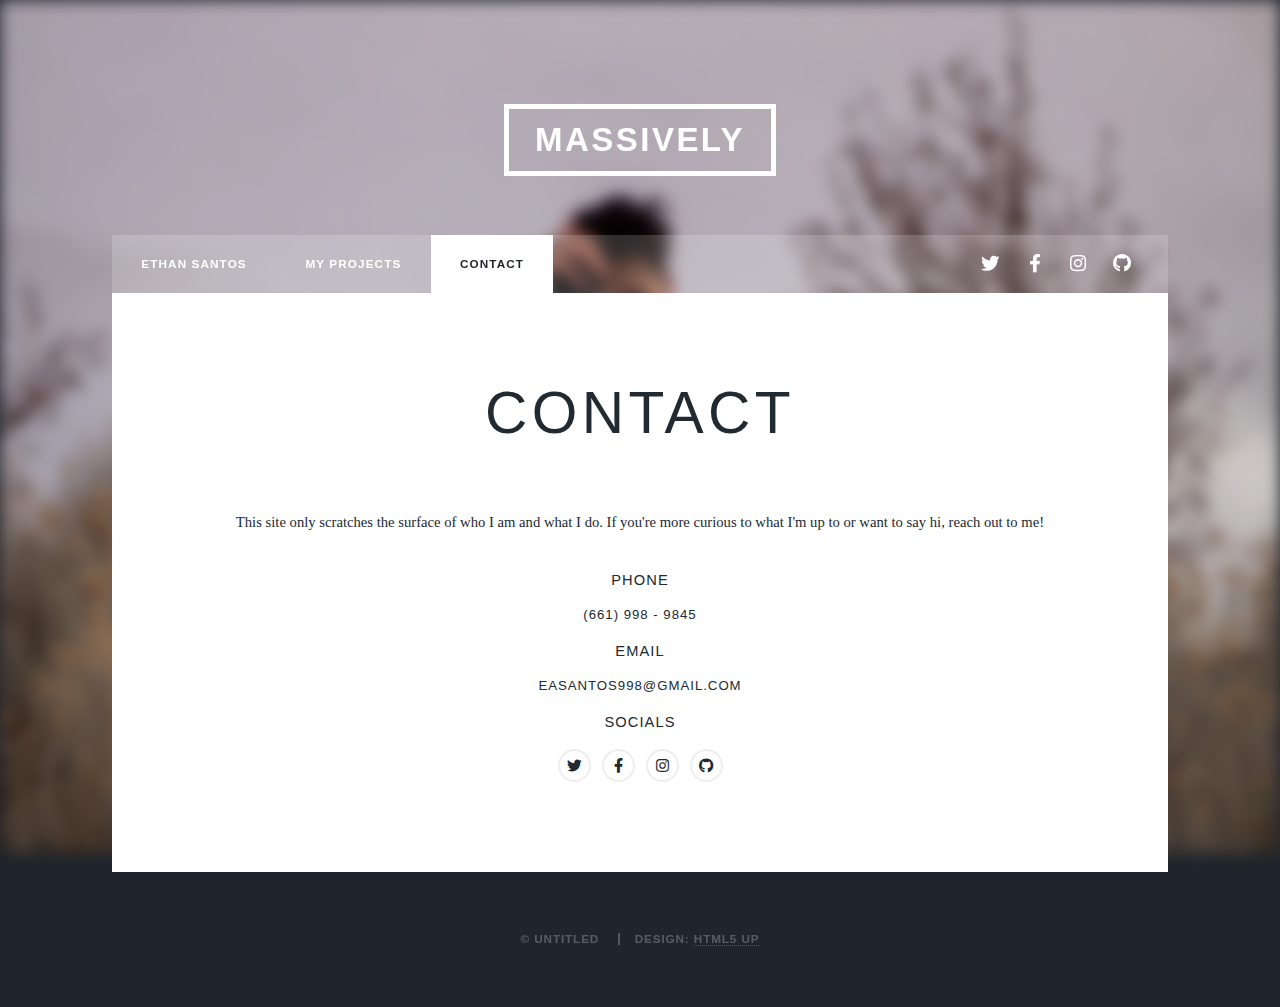
==== Contact.html @ 80c6b479 "Finished front page and contact page" ====
<!DOCTYPE HTML>
<!--
	Massively by HTML5 UP
	html5up.net | @ajlkn
	Free for personal and commercial use under the CCA 3.0 license (html5up.net/license)
-->
<html>

<head>
    <title>Ethan Santos - Contact</title>
    <meta charset="utf-8" />
    <meta name="viewport" content="width=device-width, initial-scale=1, user-scalable=no" />
    <link rel="stylesheet" href="assets/css/main.css" />
    <noscript><link rel="stylesheet" href="assets/css/noscript.css" /></noscript>
</head>

<body class="is-preload">

    <!-- Wrapper -->
    <div id="wrapper">

        <!-- Header -->
        <header id="header">
            <a href="index.html" class="logo">Massively</a>
        </header>

        <!-- Nav -->
        <nav id="nav">
            <ul class="links">
                <li><a href="index.html">Ethan Santos</a></li>
                <li><a href="generic.html">My Projects</a></li>
                <li class="active"><a href="Contact.html">Contact</a></li>
            </ul>
            <ul class="icons">
                <li><a href="#" class="icon brands fa-twitter"><span class="label">Twitter</span></a></li>
                <li><a href="#" class="icon brands fa-facebook-f"><span class="label">Facebook</span></a></li>
                <li><a href="#" class="icon brands fa-instagram"><span class="label">Instagram</span></a></li>
                <li><a href="#" class="icon brands fa-github"><span class="label">GitHub</span></a></li>
            </ul>
        </nav>

        <!-- Main -->
        <div id="main">

            <!-- Post -->
            <section class="post">
                <header class="major">
                    <h1>Contact</h1>
                </header>

                <p style="text-align: center;">This site only scratches the surface of who I am and what I do. If you're more curious to what I'm up to or want to say hi, reach out to me!</p>

                <section class="contact" style="text-align: center;">
                    <h4>Phone</h4>
                    <h5>(661) 998 - 9845</h5>
                    <h4>Email</h4>
                    <h5>easantos998@gmail.com</h5>
                    <h4>Socials</h4>
                    <ul class="icons alt">
                        <li><a href="#" class="icon brands alt fa-twitter"><span class="label">Twitter</span></a></li>
                        <li><a href="#" class="icon brands alt fa-facebook-f"><span class="label">Facebook</span></a></li>
                        <li><a href="#" class="icon brands alt fa-instagram"><span class="label">Instagram</span></a></li>
                        <li><a href="#" class="icon brands alt fa-github"><span class="label">GitHub</span></a></li>
                    </ul>
                </section>
            </section>

        </div>


        <!-- Copyright -->
        <div id="copyright">
            <ul>
                <li>&copy; Untitled</li>
                <li>Design: <a href="https://html5up.net">HTML5 UP</a></li>
            </ul>
        </div>

    </div>

    <!-- Scripts -->
    <script src="assets/js/jquery.min.js"></script>
    <script src="assets/js/jquery.scrollex.min.js"></script>
    <script src="assets/js/jquery.scrolly.min.js"></script>
    <script src="assets/js/browser.min.js"></script>
    <script src="assets/js/breakpoints.min.js"></script>
    <script src="assets/js/util.js"></script>
    <script src="assets/js/main.js"></script>

</body>

</html>
---- assets/css/main.css ----
@import url(fontawesome-all.min.css);
@import url("https://fonts.googleapis.com/css2?family=Open+Sans+Condensed:wght@300&display=swap");

/*
	Massively by HTML5 UP
	html5up.net | @ajlkn
	Free for personal and commercial use under the CCA 3.0 license (html5up.net/license)
*/

html,
body,
div,
span,
applet,
object,
iframe,
h1,
h2,
h3,
h4,
h5,
h6,
p,
blockquote,
pre,
a,
abbr,
acronym,
address,
big,
cite,
code,
del,
dfn,
em,
img,
ins,
kbd,
q,
s,
samp,
small,
strike,
strong,
sub,
sup,
tt,
var,
b,
u,
i,
center,
dl,
dt,
dd,
ol,
ul,
li,
fieldset,
form,
label,
legend,
table,
caption,
tbody,
tfoot,
thead,
tr,
th,
td,
article,
aside,
canvas,
details,
embed,
figure,
figcaption,
footer,
header,
hgroup,
menu,
nav,
output,
ruby,
section,
summary,
time,
mark,
audio,
video {
    margin: 0;
    padding: 0;
    border: 0;
    font-size: 100%;
    font: inherit;
    vertical-align: baseline;
}

article,
aside,
details,
figcaption,
figure,
footer,
header,
hgroup,
menu,
nav,
section {
    display: block;
}

body {
    line-height: 1;
}

ol,
ul {
    list-style: none;
}

blockquote,
q {
    quotes: none;
}

blockquote:before,
blockquote:after,
q:before,
q:after {
    content: '';
    content: none;
}

table {
    border-collapse: collapse;
    border-spacing: 0;
}

body {
    -webkit-text-size-adjust: none;
}

mark {
    background-color: transparent;
    color: inherit;
}

input::-moz-focus-inner {
    border: 0;
    padding: 0;
}

input,
select,
textarea {
    -moz-appearance: none;
    -webkit-appearance: none;
    -ms-appearance: none;
    appearance: none;
}


/* Basic */

@-ms-viewport {
    width: device-width;
}

body {
    -ms-overflow-style: scrollbar;
}

@media screen and (max-width: 480px) {
    html,
    body {
        min-width: 320px;
    }
}

html {
    box-sizing: border-box;
}

*,
*:before,
*:after {
    box-sizing: inherit;
}

body {
    background-color: #1e252d;
}

body.is-preload *,
body.is-preload *:before,
body.is-preload *:after {
    -moz-animation: none !important;
    -webkit-animation: none !important;
    -ms-animation: none !important;
    animation: none !important;
    -moz-transition: none !important;
    -webkit-transition: none !important;
    -ms-transition: none !important;
    transition: none !important;
}


/* Type */

html {
    font-size: 16pt;
}

@media screen and (max-width: 1680px) {
    html {
        font-size: 12pt;
    }
}

@media screen and (max-width: 1280px) {
    html {
        font-size: 11pt;
    }
}

@media screen and (max-width: 360px) {
    html {
        font-size: 10pt;
    }
}

body {
    color: #212931;
}

body,
input,
select,
textarea {
    font-family: "Merriweather", Georgia, serif;
    font-weight: 300;
    font-size: 1rem;
    line-height: 2.375;
}

a {
    -moz-transition: color 0.2s ease-in-out, background-color 0.2s ease-in-out, border-color 0.2s ease-in-out, box-shadow 0.2s ease-in-out;
    -webkit-transition: color 0.2s ease-in-out, background-color 0.2s ease-in-out, border-color 0.2s ease-in-out, box-shadow 0.2s ease-in-out;
    -ms-transition: color 0.2s ease-in-out, background-color 0.2s ease-in-out, border-color 0.2s ease-in-out, box-shadow 0.2s ease-in-out;
    transition: color 0.2s ease-in-out, background-color 0.2s ease-in-out, border-color 0.2s ease-in-out, box-shadow 0.2s ease-in-out;
    border-bottom: dotted 1px;
    text-decoration: none;
}

a:hover {
    border-bottom-color: transparent;
}

strong,
b {
    font-weight: 600;
}

em,
i {
    font-style: italic;
}

p {
    text-align: justify;
    margin: 0 0 2rem 0;
}

h1,
h2,
h3,
h4,
h5,
h6 {
    font-family: "Source Sans Pro", Helvetica, sans-serif;
    font-weight: 500;
    line-height: 1.5;
    letter-spacing: 0.075em;
    text-transform: uppercase;
    margin: 0 0 1rem 0;
}

h1 a,
h2 a,
h3 a,
h4 a,
h5 a,
h6 a {
    border-bottom: 0;
    color: inherit;
    text-decoration: none;
}

h1 {
    font-size: 4rem;
    line-height: 1.1;
    margin: 0 0 2rem 0;
}

h2 {
    font-size: 1.75rem;
    line-height: 1.3;
    margin: 0 0 1.5rem 0;
}

h3 {
    font-size: 1.25rem;
    margin: 0 0 1.5rem 0;
}

h4 {
    font-size: 1rem;
}

h5 {
    font-size: 0.9rem;
}

h6 {
    font-size: 0.8rem;
}

sub {
    font-size: 0.8rem;
    position: relative;
    top: 0.5rem;
}

sup {
    font-size: 0.8rem;
    position: relative;
    top: -0.5rem;
}

blockquote {
    border-left: solid 4px;
    font-style: italic;
    margin: 0 0 2rem 0;
    padding: 0.5rem 0 0.5rem 2rem;
}

code {
    border: solid 2px;
    font-family: "Courier New", monospace;
    font-size: 0.9rem;
    margin: 0 0.25rem;
    padding: 0.25rem 0.65rem;
}

pre {
    -webkit-overflow-scrolling: touch;
    font-family: "Courier New", monospace;
    font-size: 0.9rem;
    margin: 0 0 2rem 0;
}

pre code {
    display: block;
    line-height: 1.75;
    padding: 1rem 1.5rem;
    overflow-x: auto;
}

hr {
    border: 0;
    border-bottom: solid 2px;
    margin: 3rem 0;
}

hr.major {
    margin: 5rem 0;
}

.align-left {
    text-align: left;
}

.align-center {
    text-align: center;
}

.align-right {
    text-align: right;
}

input,
select,
textarea {
    color: #212931;
}

a {
    color: #212931;
    border-bottom-color: rgba(33, 41, 49, 0.5);
}

a:hover {
    border-bottom-color: transparent;
    color: #18bfef !important;
}

strong,
b {
    color: #212931;
}

h1,
h2,
h3,
h4,
h5,
h6 {
    color: #212931;
    font-weight: normal;
}

blockquote {
    border-left-color: #eeeeee;
}

code {
    background: rgba(220, 220, 220, 0.25);
    border-color: #eeeeee;
}

hr {
    border-bottom-color: #eeeeee;
}


/* Row */

.row {
    display: flex;
    flex-wrap: wrap;
    box-sizing: border-box;
    align-items: stretch;
}

.row>* {
    box-sizing: border-box;
}

.row.gtr-uniform>*> :last-child {
    margin-bottom: 0;
}

.row.aln-left {
    justify-content: flex-start;
}

.row.aln-center {
    justify-content: center;
}

.row.aln-right {
    justify-content: flex-end;
}

.row.aln-top {
    align-items: flex-start;
}

.row.aln-middle {
    align-items: center;
}

.row.aln-bottom {
    align-items: flex-end;
}

.row>.imp {
    order: -1;
}

.row>.col-1 {
    width: 8.33333%;
}

.row>.off-1 {
    margin-left: 8.33333%;
}

.row>.col-2 {
    width: 16.66667%;
}

.row>.off-2 {
    margin-left: 16.66667%;
}

.row>.col-3 {
    width: 25%;
}

.row>.off-3 {
    margin-left: 25%;
}

.row>.col-4 {
    width: 33.33333%;
}

.row>.off-4 {
    margin-left: 33.33333%;
}

.row>.col-5 {
    width: 41.66667%;
}

.row>.off-5 {
    margin-left: 41.66667%;
}

.row>.col-6 {
    width: 50%;
}

.row>.off-6 {
    margin-left: 50%;
}

.row>.col-7 {
    width: 58.33333%;
}

.row>.off-7 {
    margin-left: 58.33333%;
}

.row>.col-8 {
    width: 66.66667%;
}

.row>.off-8 {
    margin-left: 66.66667%;
}

.row>.col-9 {
    width: 75%;
}

.row>.off-9 {
    margin-left: 75%;
}

.row>.col-10 {
    width: 83.33333%;
}

.row>.off-10 {
    margin-left: 83.33333%;
}

.row>.col-11 {
    width: 91.66667%;
}

.row>.off-11 {
    margin-left: 91.66667%;
}

.row>.col-12 {
    width: 100%;
}

.row>.off-12 {
    margin-left: 100%;
}

.row.gtr-0 {
    margin-top: 0;
    margin-left: 0rem;
}

.row.gtr-0>* {
    padding: 0 0 0 0rem;
}

.row.gtr-0.gtr-uniform {
    margin-top: 0rem;
}

.row.gtr-0.gtr-uniform>* {
    padding-top: 0rem;
}

.row.gtr-25 {
    margin-top: 0;
    margin-left: -0.375rem;
}

.row.gtr-25>* {
    padding: 0 0 0 0.375rem;
}

.row.gtr-25.gtr-uniform {
    margin-top: -0.375rem;
}

.row.gtr-25.gtr-uniform>* {
    padding-top: 0.375rem;
}

.row.gtr-50 {
    margin-top: 0;
    margin-left: -0.75rem;
}

.row.gtr-50>* {
    padding: 0 0 0 0.75rem;
}

.row.gtr-50.gtr-uniform {
    margin-top: -0.75rem;
}

.row.gtr-50.gtr-uniform>* {
    padding-top: 0.75rem;
}

.row {
    margin-top: 0;
    margin-left: -1.5rem;
}

.row>* {
    padding: 0 0 0 1.5rem;
}

.row.gtr-uniform {
    margin-top: -1.5rem;
}

.row.gtr-uniform>* {
    padding-top: 1.5rem;
}

.row.gtr-150 {
    margin-top: 0;
    margin-left: -2.25rem;
}

.row.gtr-150>* {
    padding: 0 0 0 2.25rem;
}

.row.gtr-150.gtr-uniform {
    margin-top: -2.25rem;
}

.row.gtr-150.gtr-uniform>* {
    padding-top: 2.25rem;
}

.row.gtr-200 {
    margin-top: 0;
    margin-left: -3rem;
}

.row.gtr-200>* {
    padding: 0 0 0 3rem;
}

.row.gtr-200.gtr-uniform {
    margin-top: -3rem;
}

.row.gtr-200.gtr-uniform>* {
    padding-top: 3rem;
}

@media screen and (max-width: 1680px) {
    .row {
        display: flex;
        flex-wrap: wrap;
        box-sizing: border-box;
        align-items: stretch;
    }
    .row>* {
        box-sizing: border-box;
    }
    .row.gtr-uniform>*> :last-child {
        margin-bottom: 0;
    }
    .row.aln-left {
        justify-content: flex-start;
    }
    .row.aln-center {
        justify-content: center;
    }
    .row.aln-right {
        justify-content: flex-end;
    }
    .row.aln-top {
        align-items: flex-start;
    }
    .row.aln-middle {
        align-items: center;
    }
    .row.aln-bottom {
        align-items: flex-end;
    }
    .row>.imp-xlarge {
        order: -1;
    }
    .row>.col-1-xlarge {
        width: 8.33333%;
    }
    .row>.off-1-xlarge {
        margin-left: 8.33333%;
    }
    .row>.col-2-xlarge {
        width: 16.66667%;
    }
    .row>.off-2-xlarge {
        margin-left: 16.66667%;
    }
    .row>.col-3-xlarge {
        width: 25%;
    }
    .row>.off-3-xlarge {
        margin-left: 25%;
    }
    .row>.col-4-xlarge {
        width: 33.33333%;
    }
    .row>.off-4-xlarge {
        margin-left: 33.33333%;
    }
    .row>.col-5-xlarge {
        width: 41.66667%;
    }
    .row>.off-5-xlarge {
        margin-left: 41.66667%;
    }
    .row>.col-6-xlarge {
        width: 50%;
    }
    .row>.off-6-xlarge {
        margin-left: 50%;
    }
    .row>.col-7-xlarge {
        width: 58.33333%;
    }
    .row>.off-7-xlarge {
        margin-left: 58.33333%;
    }
    .row>.col-8-xlarge {
        width: 66.66667%;
    }
    .row>.off-8-xlarge {
        margin-left: 66.66667%;
    }
    .row>.col-9-xlarge {
        width: 75%;
    }
    .row>.off-9-xlarge {
        margin-left: 75%;
    }
    .row>.col-10-xlarge {
        width: 83.33333%;
    }
    .row>.off-10-xlarge {
        margin-left: 83.33333%;
    }
    .row>.col-11-xlarge {
        width: 91.66667%;
    }
    .row>.off-11-xlarge {
        margin-left: 91.66667%;
    }
    .row>.col-12-xlarge {
        width: 100%;
    }
    .row>.off-12-xlarge {
        margin-left: 100%;
    }
    .row.gtr-0 {
        margin-top: 0;
        margin-left: 0rem;
    }
    .row.gtr-0>* {
        padding: 0 0 0 0rem;
    }
    .row.gtr-0.gtr-uniform {
        margin-top: 0rem;
    }
    .row.gtr-0.gtr-uniform>* {
        padding-top: 0rem;
    }
    .row.gtr-25 {
        margin-top: 0;
        margin-left: -0.375rem;
    }
    .row.gtr-25>* {
        padding: 0 0 0 0.375rem;
    }
    .row.gtr-25.gtr-uniform {
        margin-top: -0.375rem;
    }
    .row.gtr-25.gtr-uniform>* {
        padding-top: 0.375rem;
    }
    .row.gtr-50 {
        margin-top: 0;
        margin-left: -0.75rem;
    }
    .row.gtr-50>* {
        padding: 0 0 0 0.75rem;
    }
    .row.gtr-50.gtr-uniform {
        margin-top: -0.75rem;
    }
    .row.gtr-50.gtr-uniform>* {
        padding-top: 0.75rem;
    }
    .row {
        margin-top: 0;
        margin-left: -1.5rem;
    }
    .row>* {
        padding: 0 0 0 1.5rem;
    }
    .row.gtr-uniform {
        margin-top: -1.5rem;
    }
    .row.gtr-uniform>* {
        padding-top: 1.5rem;
    }
    .row.gtr-150 {
        margin-top: 0;
        margin-left: -2.25rem;
    }
    .row.gtr-150>* {
        padding: 0 0 0 2.25rem;
    }
    .row.gtr-150.gtr-uniform {
        margin-top: -2.25rem;
    }
    .row.gtr-150.gtr-uniform>* {
        padding-top: 2.25rem;
    }
    .row.gtr-200 {
        margin-top: 0;
        margin-left: -3rem;
    }
    .row.gtr-200>* {
        padding: 0 0 0 3rem;
    }
    .row.gtr-200.gtr-uniform {
        margin-top: -3rem;
    }
    .row.gtr-200.gtr-uniform>* {
        padding-top: 3rem;
    }
}

@media screen and (max-width: 1280px) {
    .row {
        display: flex;
        flex-wrap: wrap;
        box-sizing: border-box;
        align-items: stretch;
    }
    .row>* {
        box-sizing: border-box;
    }
    .row.gtr-uniform>*> :last-child {
        margin-bottom: 0;
    }
    .row.aln-left {
        justify-content: flex-start;
    }
    .row.aln-center {
        justify-content: center;
    }
    .row.aln-right {
        justify-content: flex-end;
    }
    .row.aln-top {
        align-items: flex-start;
    }
    .row.aln-middle {
        align-items: center;
    }
    .row.aln-bottom {
        align-items: flex-end;
    }
    .row>.imp-large {
        order: -1;
    }
    .row>.col-1-large {
        width: 8.33333%;
    }
    .row>.off-1-large {
        margin-left: 8.33333%;
    }
    .row>.col-2-large {
        width: 16.66667%;
    }
    .row>.off-2-large {
        margin-left: 16.66667%;
    }
    .row>.col-3-large {
        width: 25%;
    }
    .row>.off-3-large {
        margin-left: 25%;
    }
    .row>.col-4-large {
        width: 33.33333%;
    }
    .row>.off-4-large {
        margin-left: 33.33333%;
    }
    .row>.col-5-large {
        width: 41.66667%;
    }
    .row>.off-5-large {
        margin-left: 41.66667%;
    }
    .row>.col-6-large {
        width: 50%;
    }
    .row>.off-6-large {
        margin-left: 50%;
    }
    .row>.col-7-large {
        width: 58.33333%;
    }
    .row>.off-7-large {
        margin-left: 58.33333%;
    }
    .row>.col-8-large {
        width: 66.66667%;
    }
    .row>.off-8-large {
        margin-left: 66.66667%;
    }
    .row>.col-9-large {
        width: 75%;
    }
    .row>.off-9-large {
        margin-left: 75%;
    }
    .row>.col-10-large {
        width: 83.33333%;
    }
    .row>.off-10-large {
        margin-left: 83.33333%;
    }
    .row>.col-11-large {
        width: 91.66667%;
    }
    .row>.off-11-large {
        margin-left: 91.66667%;
    }
    .row>.col-12-large {
        width: 100%;
    }
    .row>.off-12-large {
        margin-left: 100%;
    }
    .row.gtr-0 {
        margin-top: 0;
        margin-left: 0rem;
    }
    .row.gtr-0>* {
        padding: 0 0 0 0rem;
    }
    .row.gtr-0.gtr-uniform {
        margin-top: 0rem;
    }
    .row.gtr-0.gtr-uniform>* {
        padding-top: 0rem;
    }
    .row.gtr-25 {
        margin-top: 0;
        margin-left: -0.375rem;
    }
    .row.gtr-25>* {
        padding: 0 0 0 0.375rem;
    }
    .row.gtr-25.gtr-uniform {
        margin-top: -0.375rem;
    }
    .row.gtr-25.gtr-uniform>* {
        padding-top: 0.375rem;
    }
    .row.gtr-50 {
        margin-top: 0;
        margin-left: -0.75rem;
    }
    .row.gtr-50>* {
        padding: 0 0 0 0.75rem;
    }
    .row.gtr-50.gtr-uniform {
        margin-top: -0.75rem;
    }
    .row.gtr-50.gtr-uniform>* {
        padding-top: 0.75rem;
    }
    .row {
        margin-top: 0;
        margin-left: -1.5rem;
    }
    .row>* {
        padding: 0 0 0 1.5rem;
    }
    .row.gtr-uniform {
        margin-top: -1.5rem;
    }
    .row.gtr-uniform>* {
        padding-top: 1.5rem;
    }
    .row.gtr-150 {
        margin-top: 0;
        margin-left: -2.25rem;
    }
    .row.gtr-150>* {
        padding: 0 0 0 2.25rem;
    }
    .row.gtr-150.gtr-uniform {
        margin-top: -2.25rem;
    }
    .row.gtr-150.gtr-uniform>* {
        padding-top: 2.25rem;
    }
    .row.gtr-200 {
        margin-top: 0;
        margin-left: -3rem;
    }
    .row.gtr-200>* {
        padding: 0 0 0 3rem;
    }
    .row.gtr-200.gtr-uniform {
        margin-top: -3rem;
    }
    .row.gtr-200.gtr-uniform>* {
        padding-top: 3rem;
    }
}

@media screen and (max-width: 980px) {
    .row {
        display: flex;
        flex-wrap: wrap;
        box-sizing: border-box;
        align-items: stretch;
    }
    .row>* {
        box-sizing: border-box;
    }
    .row.gtr-uniform>*> :last-child {
        margin-bottom: 0;
    }
    .row.aln-left {
        justify-content: flex-start;
    }
    .row.aln-center {
        justify-content: center;
    }
    .row.aln-right {
        justify-content: flex-end;
    }
    .row.aln-top {
        align-items: flex-start;
    }
    .row.aln-middle {
        align-items: center;
    }
    .row.aln-bottom {
        align-items: flex-end;
    }
    .row>.imp-medium {
        order: -1;
    }
    .row>.col-1-medium {
        width: 8.33333%;
    }
    .row>.off-1-medium {
        margin-left: 8.33333%;
    }
    .row>.col-2-medium {
        width: 16.66667%;
    }
    .row>.off-2-medium {
        margin-left: 16.66667%;
    }
    .row>.col-3-medium {
        width: 25%;
    }
    .row>.off-3-medium {
        margin-left: 25%;
    }
    .row>.col-4-medium {
        width: 33.33333%;
    }
    .row>.off-4-medium {
        margin-left: 33.33333%;
    }
    .row>.col-5-medium {
        width: 41.66667%;
    }
    .row>.off-5-medium {
        margin-left: 41.66667%;
    }
    .row>.col-6-medium {
        width: 50%;
    }
    .row>.off-6-medium {
        margin-left: 50%;
    }
    .row>.col-7-medium {
        width: 58.33333%;
    }
    .row>.off-7-medium {
        margin-left: 58.33333%;
    }
    .row>.col-8-medium {
        width: 66.66667%;
    }
    .row>.off-8-medium {
        margin-left: 66.66667%;
    }
    .row>.col-9-medium {
        width: 75%;
    }
    .row>.off-9-medium {
        margin-left: 75%;
    }
    .row>.col-10-medium {
        width: 83.33333%;
    }
    .row>.off-10-medium {
        margin-left: 83.33333%;
    }
    .row>.col-11-medium {
        width: 91.66667%;
    }
    .row>.off-11-medium {
        margin-left: 91.66667%;
    }
    .row>.col-12-medium {
        width: 100%;
    }
    .row>.off-12-medium {
        margin-left: 100%;
    }
    .row.gtr-0 {
        margin-top: 0;
        margin-left: 0rem;
    }
    .row.gtr-0>* {
        padding: 0 0 0 0rem;
    }
    .row.gtr-0.gtr-uniform {
        margin-top: 0rem;
    }
    .row.gtr-0.gtr-uniform>* {
        padding-top: 0rem;
    }
    .row.gtr-25 {
        margin-top: 0;
        margin-left: -0.375rem;
    }
    .row.gtr-25>* {
        padding: 0 0 0 0.375rem;
    }
    .row.gtr-25.gtr-uniform {
        margin-top: -0.375rem;
    }
    .row.gtr-25.gtr-uniform>* {
        padding-top: 0.375rem;
    }
    .row.gtr-50 {
        margin-top: 0;
        margin-left: -0.75rem;
    }
    .row.gtr-50>* {
        padding: 0 0 0 0.75rem;
    }
    .row.gtr-50.gtr-uniform {
        margin-top: -0.75rem;
    }
    .row.gtr-50.gtr-uniform>* {
        padding-top: 0.75rem;
    }
    .row {
        margin-top: 0;
        margin-left: -1.5rem;
    }
    .row>* {
        padding: 0 0 0 1.5rem;
    }
    .row.gtr-uniform {
        margin-top: -1.5rem;
    }
    .row.gtr-uniform>* {
        padding-top: 1.5rem;
    }
    .row.gtr-150 {
        margin-top: 0;
        margin-left: -2.25rem;
    }
    .row.gtr-150>* {
        padding: 0 0 0 2.25rem;
    }
    .row.gtr-150.gtr-uniform {
        margin-top: -2.25rem;
    }
    .row.gtr-150.gtr-uniform>* {
        padding-top: 2.25rem;
    }
    .row.gtr-200 {
        margin-top: 0;
        margin-left: -3rem;
    }
    .row.gtr-200>* {
        padding: 0 0 0 3rem;
    }
    .row.gtr-200.gtr-uniform {
        margin-top: -3rem;
    }
    .row.gtr-200.gtr-uniform>* {
        padding-top: 3rem;
    }
}

@media screen and (max-width: 736px) {
    .row {
        display: flex;
        flex-wrap: wrap;
        box-sizing: border-box;
        align-items: stretch;
    }
    .row>* {
        box-sizing: border-box;
    }
    .row.gtr-uniform>*> :last-child {
        margin-bottom: 0;
    }
    .row.aln-left {
        justify-content: flex-start;
    }
    .row.aln-center {
        justify-content: center;
    }
    .row.aln-right {
        justify-content: flex-end;
    }
    .row.aln-top {
        align-items: flex-start;
    }
    .row.aln-middle {
        align-items: center;
    }
    .row.aln-bottom {
        align-items: flex-end;
    }
    .row>.imp-small {
        order: -1;
    }
    .row>.col-1-small {
        width: 8.33333%;
    }
    .row>.off-1-small {
        margin-left: 8.33333%;
    }
    .row>.col-2-small {
        width: 16.66667%;
    }
    .row>.off-2-small {
        margin-left: 16.66667%;
    }
    .row>.col-3-small {
        width: 25%;
    }
    .row>.off-3-small {
        margin-left: 25%;
    }
    .row>.col-4-small {
        width: 33.33333%;
    }
    .row>.off-4-small {
        margin-left: 33.33333%;
    }
    .row>.col-5-small {
        width: 41.66667%;
    }
    .row>.off-5-small {
        margin-left: 41.66667%;
    }
    .row>.col-6-small {
        width: 50%;
    }
    .row>.off-6-small {
        margin-left: 50%;
    }
    .row>.col-7-small {
        width: 58.33333%;
    }
    .row>.off-7-small {
        margin-left: 58.33333%;
    }
    .row>.col-8-small {
        width: 66.66667%;
    }
    .row>.off-8-small {
        margin-left: 66.66667%;
    }
    .row>.col-9-small {
        width: 75%;
    }
    .row>.off-9-small {
        margin-left: 75%;
    }
    .row>.col-10-small {
        width: 83.33333%;
    }
    .row>.off-10-small {
        margin-left: 83.33333%;
    }
    .row>.col-11-small {
        width: 91.66667%;
    }
    .row>.off-11-small {
        margin-left: 91.66667%;
    }
    .row>.col-12-small {
        width: 100%;
    }
    .row>.off-12-small {
        margin-left: 100%;
    }
    .row.gtr-0 {
        margin-top: 0;
        margin-left: 0rem;
    }
    .row.gtr-0>* {
        padding: 0 0 0 0rem;
    }
    .row.gtr-0.gtr-uniform {
        margin-top: 0rem;
    }
    .row.gtr-0.gtr-uniform>* {
        padding-top: 0rem;
    }
    .row.gtr-25 {
        margin-top: 0;
        margin-left: -0.375rem;
    }
    .row.gtr-25>* {
        padding: 0 0 0 0.375rem;
    }
    .row.gtr-25.gtr-uniform {
        margin-top: -0.375rem;
    }
    .row.gtr-25.gtr-uniform>* {
        padding-top: 0.375rem;
    }
    .row.gtr-50 {
        margin-top: 0;
        margin-left: -0.75rem;
    }
    .row.gtr-50>* {
        padding: 0 0 0 0.75rem;
    }
    .row.gtr-50.gtr-uniform {
        margin-top: -0.75rem;
    }
    .row.gtr-50.gtr-uniform>* {
        padding-top: 0.75rem;
    }
    .row {
        margin-top: 0;
        margin-left: -1.5rem;
    }
    .row>* {
        padding: 0 0 0 1.5rem;
    }
    .row.gtr-uniform {
        margin-top: -1.5rem;
    }
    .row.gtr-uniform>* {
        padding-top: 1.5rem;
    }
    .row.gtr-150 {
        margin-top: 0;
        margin-left: -2.25rem;
    }
    .row.gtr-150>* {
        padding: 0 0 0 2.25rem;
    }
    .row.gtr-150.gtr-uniform {
        margin-top: -2.25rem;
    }
    .row.gtr-150.gtr-uniform>* {
        padding-top: 2.25rem;
    }
    .row.gtr-200 {
        margin-top: 0;
        margin-left: -3rem;
    }
    .row.gtr-200>* {
        padding: 0 0 0 3rem;
    }
    .row.gtr-200.gtr-uniform {
        margin-top: -3rem;
    }
    .row.gtr-200.gtr-uniform>* {
        padding-top: 3rem;
    }
}

@media screen and (max-width: 480px) {
    .row {
        display: flex;
        flex-wrap: wrap;
        box-sizing: border-box;
        align-items: stretch;
    }
    .row>* {
        box-sizing: border-box;
    }
    .row.gtr-uniform>*> :last-child {
        margin-bottom: 0;
    }
    .row.aln-left {
        justify-content: flex-start;
    }
    .row.aln-center {
        justify-content: center;
    }
    .row.aln-right {
        justify-content: flex-end;
    }
    .row.aln-top {
        align-items: flex-start;
    }
    .row.aln-middle {
        align-items: center;
    }
    .row.aln-bottom {
        align-items: flex-end;
    }
    .row>.imp-xsmall {
        order: -1;
    }
    .row>.col-1-xsmall {
        width: 8.33333%;
    }
    .row>.off-1-xsmall {
        margin-left: 8.33333%;
    }
    .row>.col-2-xsmall {
        width: 16.66667%;
    }
    .row>.off-2-xsmall {
        margin-left: 16.66667%;
    }
    .row>.col-3-xsmall {
        width: 25%;
    }
    .row>.off-3-xsmall {
        margin-left: 25%;
    }
    .row>.col-4-xsmall {
        width: 33.33333%;
    }
    .row>.off-4-xsmall {
        margin-left: 33.33333%;
    }
    .row>.col-5-xsmall {
        width: 41.66667%;
    }
    .row>.off-5-xsmall {
        margin-left: 41.66667%;
    }
    .row>.col-6-xsmall {
        width: 50%;
    }
    .row>.off-6-xsmall {
        margin-left: 50%;
    }
    .row>.col-7-xsmall {
        width: 58.33333%;
    }
    .row>.off-7-xsmall {
        margin-left: 58.33333%;
    }
    .row>.col-8-xsmall {
        width: 66.66667%;
    }
    .row>.off-8-xsmall {
        margin-left: 66.66667%;
    }
    .row>.col-9-xsmall {
        width: 75%;
    }
    .row>.off-9-xsmall {
        margin-left: 75%;
    }
    .row>.col-10-xsmall {
        width: 83.33333%;
    }
    .row>.off-10-xsmall {
        margin-left: 83.33333%;
    }
    .row>.col-11-xsmall {
        width: 91.66667%;
    }
    .row>.off-11-xsmall {
        margin-left: 91.66667%;
    }
    .row>.col-12-xsmall {
        width: 100%;
    }
    .row>.off-12-xsmall {
        margin-left: 100%;
    }
    .row.gtr-0 {
        margin-top: 0;
        margin-left: 0rem;
    }
    .row.gtr-0>* {
        padding: 0 0 0 0rem;
    }
    .row.gtr-0.gtr-uniform {
        margin-top: 0rem;
    }
    .row.gtr-0.gtr-uniform>* {
        padding-top: 0rem;
    }
    .row.gtr-25 {
        margin-top: 0;
        margin-left: -0.375rem;
    }
    .row.gtr-25>* {
        padding: 0 0 0 0.375rem;
    }
    .row.gtr-25.gtr-uniform {
        margin-top: -0.375rem;
    }
    .row.gtr-25.gtr-uniform>* {
        padding-top: 0.375rem;
    }
    .row.gtr-50 {
        margin-top: 0;
        margin-left: -0.75rem;
    }
    .row.gtr-50>* {
        padding: 0 0 0 0.75rem;
    }
    .row.gtr-50.gtr-uniform {
        margin-top: -0.75rem;
    }
    .row.gtr-50.gtr-uniform>* {
        padding-top: 0.75rem;
    }
    .row {
        margin-top: 0;
        margin-left: -1.5rem;
    }
    .row>* {
        padding: 0 0 0 1.5rem;
    }
    .row.gtr-uniform {
        margin-top: -1.5rem;
    }
    .row.gtr-uniform>* {
        padding-top: 1.5rem;
    }
    .row.gtr-150 {
        margin-top: 0;
        margin-left: -2.25rem;
    }
    .row.gtr-150>* {
        padding: 0 0 0 2.25rem;
    }
    .row.gtr-150.gtr-uniform {
        margin-top: -2.25rem;
    }
    .row.gtr-150.gtr-uniform>* {
        padding-top: 2.25rem;
    }
    .row.gtr-200 {
        margin-top: 0;
        margin-left: -3rem;
    }
    .row.gtr-200>* {
        padding: 0 0 0 3rem;
    }
    .row.gtr-200.gtr-uniform {
        margin-top: -3rem;
    }
    .row.gtr-200.gtr-uniform>* {
        padding-top: 3rem;
    }
}

@media screen and (max-width: 360px) {
    .row {
        display: flex;
        flex-wrap: wrap;
        box-sizing: border-box;
        align-items: stretch;
    }
    .row>* {
        box-sizing: border-box;
    }
    .row.gtr-uniform>*> :last-child {
        margin-bottom: 0;
    }
    .row.aln-left {
        justify-content: flex-start;
    }
    .row.aln-center {
        justify-content: center;
    }
    .row.aln-right {
        justify-content: flex-end;
    }
    .row.aln-top {
        align-items: flex-start;
    }
    .row.aln-middle {
        align-items: center;
    }
    .row.aln-bottom {
        align-items: flex-end;
    }
    .row>.imp-xxsmall {
        order: -1;
    }
    .row>.col-1-xxsmall {
        width: 8.33333%;
    }
    .row>.off-1-xxsmall {
        margin-left: 8.33333%;
    }
    .row>.col-2-xxsmall {
        width: 16.66667%;
    }
    .row>.off-2-xxsmall {
        margin-left: 16.66667%;
    }
    .row>.col-3-xxsmall {
        width: 25%;
    }
    .row>.off-3-xxsmall {
        margin-left: 25%;
    }
    .row>.col-4-xxsmall {
        width: 33.33333%;
    }
    .row>.off-4-xxsmall {
        margin-left: 33.33333%;
    }
    .row>.col-5-xxsmall {
        width: 41.66667%;
    }
    .row>.off-5-xxsmall {
        margin-left: 41.66667%;
    }
    .row>.col-6-xxsmall {
        width: 50%;
    }
    .row>.off-6-xxsmall {
        margin-left: 50%;
    }
    .row>.col-7-xxsmall {
        width: 58.33333%;
    }
    .row>.off-7-xxsmall {
        margin-left: 58.33333%;
    }
    .row>.col-8-xxsmall {
        width: 66.66667%;
    }
    .row>.off-8-xxsmall {
        margin-left: 66.66667%;
    }
    .row>.col-9-xxsmall {
        width: 75%;
    }
    .row>.off-9-xxsmall {
        margin-left: 75%;
    }
    .row>.col-10-xxsmall {
        width: 83.33333%;
    }
    .row>.off-10-xxsmall {
        margin-left: 83.33333%;
    }
    .row>.col-11-xxsmall {
        width: 91.66667%;
    }
    .row>.off-11-xxsmall {
        margin-left: 91.66667%;
    }
    .row>.col-12-xxsmall {
        width: 100%;
    }
    .row>.off-12-xxsmall {
        margin-left: 100%;
    }
    .row.gtr-0 {
        margin-top: 0;
        margin-left: 0rem;
    }
    .row.gtr-0>* {
        padding: 0 0 0 0rem;
    }
    .row.gtr-0.gtr-uniform {
        margin-top: 0rem;
    }
    .row.gtr-0.gtr-uniform>* {
        padding-top: 0rem;
    }
    .row.gtr-25 {
        margin-top: 0;
        margin-left: -0.375rem;
    }
    .row.gtr-25>* {
        padding: 0 0 0 0.375rem;
    }
    .row.gtr-25.gtr-uniform {
        margin-top: -0.375rem;
    }
    .row.gtr-25.gtr-uniform>* {
        padding-top: 0.375rem;
    }
    .row.gtr-50 {
        margin-top: 0;
        margin-left: -0.75rem;
    }
    .row.gtr-50>* {
        padding: 0 0 0 0.75rem;
    }
    .row.gtr-50.gtr-uniform {
        margin-top: -0.75rem;
    }
    .row.gtr-50.gtr-uniform>* {
        padding-top: 0.75rem;
    }
    .row {
        margin-top: 0;
        margin-left: -1.5rem;
    }
    .row>* {
        padding: 0 0 0 1.5rem;
    }
    .row.gtr-uniform {
        margin-top: -1.5rem;
    }
    .row.gtr-uniform>* {
        padding-top: 1.5rem;
    }
    .row.gtr-150 {
        margin-top: 0;
        margin-left: -2.25rem;
    }
    .row.gtr-150>* {
        padding: 0 0 0 2.25rem;
    }
    .row.gtr-150.gtr-uniform {
        margin-top: -2.25rem;
    }
    .row.gtr-150.gtr-uniform>* {
        padding-top: 2.25rem;
    }
    .row.gtr-200 {
        margin-top: 0;
        margin-left: -3rem;
    }
    .row.gtr-200>* {
        padding: 0 0 0 3rem;
    }
    .row.gtr-200.gtr-uniform {
        margin-top: -3rem;
    }
    .row.gtr-200.gtr-uniform>* {
        padding-top: 3rem;
    }
}


/* Box */

.box {
    border: solid 2px;
    margin-bottom: 2rem;
    padding: 1.5rem;
}

.box> :last-child,
.box> :last-child> :last-child,
.box> :last-child> :last-child> :last-child {
    margin-bottom: 0;
}

.box.alt {
    border: 0;
    border-radius: 0;
    padding: 0;
}

.box {
    border-color: #eeeeee;
}


/* Button */

input[type="submit"],
input[type="reset"],
input[type="button"],
button,
.button {
    -moz-appearance: none;
    -webkit-appearance: none;
    -ms-appearance: none;
    appearance: none;
    -moz-transition: background-color 0.2s ease-in-out, box-shadow 0.2s ease-in-out, color 0.2s ease-in-out;
    -webkit-transition: background-color 0.2s ease-in-out, box-shadow 0.2s ease-in-out, color 0.2s ease-in-out;
    -ms-transition: background-color 0.2s ease-in-out, box-shadow 0.2s ease-in-out, color 0.2s ease-in-out;
    transition: background-color 0.2s ease-in-out, box-shadow 0.2s ease-in-out, color 0.2s ease-in-out;
    border: 0;
    border-radius: 0;
    cursor: pointer;
    display: inline-block;
    font-family: "Source Sans Pro", Helvetica, sans-serif;
    font-size: 0.8rem;
    font-weight: 900;
    letter-spacing: 0.075em;
    height: 3rem;
    line-height: 3rem;
    padding: 0 2rem;
    text-align: center;
    text-decoration: none;
    text-transform: uppercase;
    white-space: nowrap;
}

input[type="submit"].icon:before,
input[type="reset"].icon:before,
input[type="button"].icon:before,
button.icon:before,
.button.icon:before {
    margin-right: 0.5rem;
}

input[type="submit"].icon.solo,
input[type="reset"].icon.solo,
input[type="button"].icon.solo,
button.icon.solo,
.button.icon.solo {
    position: relative;
    width: 4rem;
    height: 4rem;
    line-height: 4rem;
    border-radius: 4rem;
    text-indent: 4rem;
    overflow: hidden;
    padding: 0;
    white-space: nowrap;
}

input[type="submit"].icon.solo:before,
input[type="reset"].icon.solo:before,
input[type="button"].icon.solo:before,
button.icon.solo:before,
.button.icon.solo:before {
    position: absolute;
    display: block;
    top: 0;
    left: 0;
    width: inherit;
    height: inherit;
    line-height: inherit;
    font-size: 1.25rem;
    margin-right: 0;
    text-align: center;
    text-indent: 0;
}

input[type="submit"].fit,
input[type="reset"].fit,
input[type="button"].fit,
button.fit,
.button.fit {
    width: 100%;
}

input[type="submit"].small,
input[type="reset"].small,
input[type="button"].small,
button.small,
.button.small {
    font-size: 0.7rem;
    height: 2.5rem;
    line-height: 2.5rem;
    padding: 0 1.5rem;
}

input[type="submit"].large,
input[type="reset"].large,
input[type="button"].large,
button.large,
.button.large {
    font-size: 0.9rem;
    height: 3.5rem;
    line-height: 3.5rem;
    padding: 0 2.75rem;
}

@media screen and (max-width: 980px) {
    input[type="submit"],
    input[type="reset"],
    input[type="button"],
    button,
    .button {
        font-size: 0.9rem;
        height: 3.25rem;
        line-height: 3.25rem;
    }
    input[type="submit"].large,
    input[type="reset"].large,
    input[type="button"].large,
    button.large,
    .button.large {
        font-size: 1rem;
        height: 3.75rem;
        line-height: 3.75rem;
    }
}

input[type="submit"].disabled,
input[type="submit"]:disabled,
input[type="reset"].disabled,
input[type="reset"]:disabled,
input[type="button"].disabled,
input[type="button"]:disabled,
button.disabled,
button:disabled,
.button.disabled,
.button:disabled {
    pointer-events: none;
    opacity: 0.25;
}

input[type="submit"],
input[type="reset"],
input[type="button"],
button,
.button {
    background-color: transparent;
    box-shadow: inset 0 0 0 2px #212931;
    color: #212931 !important;
}

input[type="submit"]:hover,
input[type="reset"]:hover,
input[type="button"]:hover,
button:hover,
.button:hover {
    box-shadow: inset 0 0 0 2px #18bfef;
    color: #18bfef !important;
}

input[type="submit"].primary,
input[type="reset"].primary,
input[type="button"].primary,
button.primary,
.button.primary {
    background-color: #212931;
    box-shadow: none;
    color: #ffffff !important;
}

input[type="submit"].primary:hover,
input[type="reset"].primary:hover,
input[type="button"].primary:hover,
button.primary:hover,
.button.primary:hover {
    background-color: #18bfef;
}


/* Form */

form {
    margin: 0 0 2rem 0;
}

form> :last-child {
    margin-bottom: 0;
}

form>.fields {
    display: -moz-flex;
    display: -webkit-flex;
    display: -ms-flex;
    display: flex;
    -moz-flex-wrap: wrap;
    -webkit-flex-wrap: wrap;
    -ms-flex-wrap: wrap;
    flex-wrap: wrap;
    width: calc(100% + 3rem);
    margin: -1.5rem 0 2rem -1.5rem;
}

form>.fields>.field {
    -moz-flex-grow: 0;
    -webkit-flex-grow: 0;
    -ms-flex-grow: 0;
    flex-grow: 0;
    -moz-flex-shrink: 0;
    -webkit-flex-shrink: 0;
    -ms-flex-shrink: 0;
    flex-shrink: 0;
    padding: 1.5rem 0 0 1.5rem;
    width: calc(100% - 1.5rem);
}

form>.fields>.field.half {
    width: calc(50% - 0.75rem);
}

form>.fields>.field.third {
    width: calc(100%/3 - 0.5rem);
}

form>.fields>.field.quarter {
    width: calc(25% - 0.375rem);
}

@media screen and (max-width: 480px) {
    form>.fields {
        width: calc(100% + 3rem);
        margin: -1.5rem 0 2rem -1.5rem;
    }
    form>.fields>.field {
        padding: 1.5rem 0 0 1.5rem;
        width: calc(100% - 1.5rem);
    }
    form>.fields>.field.half {
        width: calc(100% - 1.5rem);
    }
    form>.fields>.field.third {
        width: calc(100% - 1.5rem);
    }
    form>.fields>.field.quarter {
        width: calc(100% - 1.5rem);
    }
}

label {
    display: block;
    font-family: "Source Sans Pro", Helvetica, sans-serif;
    font-weight: 900;
    line-height: 1.5;
    letter-spacing: 0.075em;
    font-size: 0.8rem;
    text-transform: uppercase;
    margin: 0 0 0.75rem 0;
}

@media screen and (max-width: 980px) {
    label {
        font-size: 0.9rem;
    }
}

input[type="text"],
input[type="password"],
input[type="email"],
select,
textarea {
    -moz-appearance: none;
    -webkit-appearance: none;
    -ms-appearance: none;
    appearance: none;
    background: transparent;
    border-radius: 0;
    border: solid 2px;
    color: inherit;
    display: block;
    outline: 0;
    padding: 0 1rem;
    text-decoration: none;
    width: 100%;
}

input[type="text"]:invalid,
input[type="password"]:invalid,
input[type="email"]:invalid,
select:invalid,
textarea:invalid {
    box-shadow: none;
}

select {
    background-size: 1.25rem;
    background-repeat: no-repeat;
    background-position: calc(100% - 1rem) center;
    height: 3rem;
    padding-right: 3rem;
    text-overflow: ellipsis;
}

select:focus::-ms-value {
    background-color: transparent;
}

select::-ms-expand {
    display: none;
}

input[type="text"],
input[type="password"],
input[type="email"],
select {
    height: 3rem;
}

textarea {
    padding: 0.75rem 1rem;
}

input[type="checkbox"],
input[type="radio"] {
    -moz-appearance: none;
    -webkit-appearance: none;
    -ms-appearance: none;
    appearance: none;
    display: block;
    float: left;
    margin-right: -2rem;
    opacity: 0;
    width: 1rem;
    z-index: -1;
}

input[type="checkbox"]+label,
input[type="radio"]+label {
    text-decoration: none;
    cursor: pointer;
    display: inline-block;
    font-size: 1rem;
    letter-spacing: 0;
    font-family: "Merriweather", Georgia, serif;
    text-transform: none;
    font-weight: 300;
    padding-left: 2.8rem;
    padding-right: 1rem;
    position: relative;
}

input[type="checkbox"]+label:before,
input[type="radio"]+label:before {
    -moz-osx-font-smoothing: grayscale;
    -webkit-font-smoothing: antialiased;
    display: inline-block;
    font-style: normal;
    font-variant: normal;
    text-rendering: auto;
    line-height: 1;
    text-transform: none !important;
    font-family: 'Font Awesome 5 Free';
    font-weight: 900;
}

input[type="checkbox"]+label:before,
input[type="radio"]+label:before {
    border-radius: 0;
    border: solid 2px;
    content: '';
    display: inline-block;
    font-size: 0.8rem;
    height: 1.8rem;
    left: 0;
    line-height: 1.65rem;
    position: absolute;
    text-align: center;
    top: -0.125rem;
    width: 1.8rem;
}

input[type="checkbox"]:checked+label:before,
input[type="radio"]:checked+label:before {
    content: '\f00c';
}

input[type="checkbox"]+label:before {
    border-radius: 0;
}

input[type="radio"]+label:before {
    border-radius: 100%;
}

::-webkit-input-placeholder {
    opacity: 1.0;
}

:-moz-placeholder {
    opacity: 1.0;
}

::-moz-placeholder {
    opacity: 1.0;
}

:-ms-input-placeholder {
    opacity: 1.0;
}

label {
    color: #212931;
}

input[type="text"],
input[type="password"],
input[type="email"],
select,
textarea {
    border-color: #eeeeee;
}

input[type="text"]:focus,
input[type="password"]:focus,
input[type="email"]:focus,
select:focus,
textarea:focus {
    border-color: #18bfef;
}

select {
    background-image: url("data:image/svg+xml;charset=utf8,%3Csvg xmlns='http://www.w3.org/2000/svg' width='40' height='40' preserveAspectRatio='none' viewBox='0 0 40 40'%3E%3Cpath d='M9.4,12.3l10.4,10.4l10.4-10.4c0.2-0.2,0.5-0.4,0.9-0.4c0.3,0,0.6,0.1,0.9,0.4l3.3,3.3c0.2,0.2,0.4,0.5,0.4,0.9 c0,0.4-0.1,0.6-0.4,0.9L20.7,31.9c-0.2,0.2-0.5,0.4-0.9,0.4c-0.3,0-0.6-0.1-0.9-0.4L4.3,17.3c-0.2-0.2-0.4-0.5-0.4-0.9 c0-0.4,0.1-0.6,0.4-0.9l3.3-3.3c0.2-0.2,0.5-0.4,0.9-0.4S9.1,12.1,9.4,12.3z' fill='%23eeeeee' /%3E%3C/svg%3E");
}

select option {
    background-color: #ffffff;
    color: #212931;
}

.select-wrapper:before {
    color: #eeeeee;
}

input[type="checkbox"]+label,
input[type="radio"]+label {
    color: #212931;
}

input[type="checkbox"]+label:before,
input[type="radio"]+label:before {
    border-color: #eeeeee;
}

input[type="checkbox"]:checked+label:before,
input[type="radio"]:checked+label:before {
    background-color: #212931;
    border-color: #212931;
    color: #ffffff;
}

input[type="checkbox"]:focus+label:before,
input[type="radio"]:focus+label:before {
    border-color: #18bfef;
}

::-webkit-input-placeholder {
    color: #909498 !important;
}

:-moz-placeholder {
    color: #909498 !important;
}

::-moz-placeholder {
    color: #909498 !important;
}

:-ms-input-placeholder {
    color: #909498 !important;
}

.formerize-placeholder {
    color: #909498 !important;
}


/* Icon */

.icon {
    text-decoration: none;
    border-bottom: none;
    position: relative;
}

.icon:before {
    -moz-osx-font-smoothing: grayscale;
    -webkit-font-smoothing: antialiased;
    display: inline-block;
    font-style: normal;
    font-variant: normal;
    text-rendering: auto;
    line-height: 1;
    text-transform: none !important;
    font-family: 'Font Awesome 5 Free';
    font-weight: 400;
}

.icon>.label {
    display: none;
}

.icon:before {
    line-height: inherit;
}

.icon.solid:before {
    font-weight: 900;
}

.icon.brands:before {
    font-family: 'Font Awesome 5 Brands';
}


/* Image */

.image {
    border: 0;
    display: inline-block;
    position: relative;
}

.image img {
    display: block;
}

.image.left,
.image.right {
    max-width: 40%;
}

.image.left img,
.image.right img {
    width: 100%;
}

.image.left {
    float: left;
    margin: 0 2rem 2rem 0;
    top: 0.75rem;
}

.image.right {
    float: right;
    margin: 0 0 2rem 2rem;
    top: 0.75rem;
}

.image.fit {
    display: block;
    margin: 2.5rem 0;
    width: 100%;
}

.image.fit:first-child {
    margin-top: 0;
}

.image.fit img {
    width: 100%;
}

.image.main {
    display: block;
    margin: 4rem 0;
    width: 100%;
}

.image.main:first-child {
    margin-top: 0;
}

.image.main img {
    width: 100%;
}

@media screen and (max-width: 736px) {
    .image.fit {
        margin: 2rem 0;
    }
    .image.main {
        margin: 2rem 0;
    }
}

a.image {
    overflow: hidden;
}

a.image img {
    -moz-transition: -moz-transform 0.2s ease-out;
    -webkit-transition: -webkit-transform 0.2s ease-out;
    -ms-transition: -ms-transform 0.2s ease-out;
    transition: transform 0.2s ease-out;
}

a.image:hover img {
    -moz-transform: scale(1.05);
    -webkit-transform: scale(1.05);
    -ms-transform: scale(1.05);
    transform: scale(1.05);
}


/* Actions */

ul.actions {
    display: -moz-flex;
    display: -webkit-flex;
    display: -ms-flex;
    display: flex;
    cursor: default;
    list-style: none;
    margin-left: -1rem;
    padding-left: 0;
}

ul.actions li {
    padding: 0 0 0 1rem;
    vertical-align: middle;
}

ul.actions.special {
    -moz-justify-content: center;
    -webkit-justify-content: center;
    -ms-justify-content: center;
    justify-content: center;
    width: 100%;
    margin-left: 0;
}

ul.actions.special li:first-child {
    padding-left: 0;
}

ul.actions.stacked {
    -moz-flex-direction: column;
    -webkit-flex-direction: column;
    -ms-flex-direction: column;
    flex-direction: column;
    margin-left: 0;
}

ul.actions.stacked li {
    padding: 1.3rem 0 0 0;
}

ul.actions.stacked li:first-child {
    padding-top: 0;
}

ul.actions.fit {
    width: calc(100% + 1rem);
}

ul.actions.fit li {
    -moz-flex-grow: 1;
    -webkit-flex-grow: 1;
    -ms-flex-grow: 1;
    flex-grow: 1;
    -moz-flex-shrink: 1;
    -webkit-flex-shrink: 1;
    -ms-flex-shrink: 1;
    flex-shrink: 1;
    width: 100%;
}

ul.actions.fit li>* {
    width: 100%;
}

ul.actions.fit.stacked {
    width: 100%;
}

@media screen and (max-width: 480px) {
    ul.actions:not(.fixed) {
        -moz-flex-direction: column;
        -webkit-flex-direction: column;
        -ms-flex-direction: column;
        flex-direction: column;
        margin-left: 0;
        width: 100% !important;
    }
    ul.actions:not(.fixed) li {
        -moz-flex-grow: 1;
        -webkit-flex-grow: 1;
        -ms-flex-grow: 1;
        flex-grow: 1;
        -moz-flex-shrink: 1;
        -webkit-flex-shrink: 1;
        -ms-flex-shrink: 1;
        flex-shrink: 1;
        padding: 1rem 0 0 0;
        text-align: center;
        width: 100%;
    }
    ul.actions:not(.fixed) li>* {
        width: 100%;
    }
    ul.actions:not(.fixed) li:first-child {
        padding-top: 0;
    }
    ul.actions:not(.fixed) li input[type="submit"],
    ul.actions:not(.fixed) li input[type="reset"],
    ul.actions:not(.fixed) li input[type="button"],
    ul.actions:not(.fixed) li button,
    ul.actions:not(.fixed) li .button {
        width: 100%;
    }
    ul.actions:not(.fixed) li input[type="submit"].icon:before,
    ul.actions:not(.fixed) li input[type="reset"].icon:before,
    ul.actions:not(.fixed) li input[type="button"].icon:before,
    ul.actions:not(.fixed) li button.icon:before,
    ul.actions:not(.fixed) li .button.icon:before {
        margin-left: -0.5rem;
    }
}


/* Icons */

ul.icons {
    cursor: default;
    list-style: none;
    padding-left: 0;
}

ul.icons li {
    display: inline-block;
    padding: 0 0.5rem 0 0;
    vertical-align: middle;
}

ul.icons li:last-child {
    padding-right: 0;
}

ul.icons li .icon:before {
    width: 2.25rem;
    height: 2.25rem;
    line-height: 2.25rem;
    display: inline-block;
    text-align: center;
    border-radius: 100%;
    font-size: 1.25rem;
}

ul.icons.alt li .icon:before {
    -moz-transition: color 0.2s ease-in-out, background-color 0.2s ease-in-out, border-color 0.2s ease-in-out, box-shadow 0.2s ease-in-out;
    -webkit-transition: color 0.2s ease-in-out, background-color 0.2s ease-in-out, border-color 0.2s ease-in-out, box-shadow 0.2s ease-in-out;
    -ms-transition: color 0.2s ease-in-out, background-color 0.2s ease-in-out, border-color 0.2s ease-in-out, box-shadow 0.2s ease-in-out;
    transition: color 0.2s ease-in-out, background-color 0.2s ease-in-out, border-color 0.2s ease-in-out, box-shadow 0.2s ease-in-out;
    font-size: 1rem;
}


/* List */

ol {
    list-style: decimal;
    margin: 0 0 2rem 0;
    padding-left: 1.25rem;
}

ol li {
    padding-left: 0.25rem;
}

ul {
    list-style: disc;
    margin: 0 0 2rem 0;
    padding-left: 1rem;
}

ul li {
    padding-left: 0.5rem;
}

ul.divided {
    list-style: none;
    padding-left: 0;
}

ul.divided li {
    border-top: solid 1px;
    padding: 0.5rem 0;
}

ul.divided li:first-child {
    border-top: 0;
    padding-top: 0;
}

dl {
    margin: 0 0 2rem 0;
}

dl dt {
    display: block;
    font-weight: 600;
    margin: 0 0 1rem 0;
}

dl dd {
    margin-left: 2rem;
}

ul.divided li {
    border-top-color: #eeeeee;
}

ul.icons li a.icon:hover:before {
    color: #18bfef;
}

ul.icons.alt li .icon:before {
    box-shadow: inset 0 0 0 2px #eeeeee;
}

ul.icons.alt li a.icon:hover:before {
    box-shadow: inset 0 0 0 2px #18bfef;
}


/* Section/Article */

section.special,
article.special {
    text-align: center;
}

header {
    cursor: default;
}

header>.date {
    display: block;
    font-size: 0.8rem;
    height: 1;
    margin: 0 0 1rem 0;
    position: relative;
}

header>p {
    font-style: italic;
}

header>h1+p {
    font-size: 1.1rem;
    margin-top: -0.5rem;
    line-height: 2;
}

header>h2+p {
    font-size: 1rem;
    margin-top: -0.75rem;
}

header>h3+p {
    font-size: 0.9rem;
    margin-top: -0.75rem;
}

header>h4+p {
    font-size: 0.8rem;
    margin-top: -0.75rem;
}

header.major {
    margin: 0 0 4rem 0;
    text-align: center;
}

header.major> :last-child {
    margin-bottom: 0;
}

header.major>p {
    margin-top: 0;
    text-align: center;
}

header.major>.date {
    font-size: 1rem;
    margin: 0 0 4rem 0;
}

header.major>.date:before,
header.major>.date:after {
    content: '';
    display: block;
    position: absolute;
    top: 50%;
    width: calc(50% - 6rem);
    border-top: solid 2px;
}

header.major>.date:before {
    left: 0;
}

header.major>.date:after {
    right: 0;
}

@media screen and (max-width: 980px) {
    header br {
        display: none;
    }
}

@media screen and (max-width: 736px) {
    header.major {
        margin: 0 0 2rem 0;
    }
}

header.major .date:before,
header.major .date:after {
    border-top-color: #eeeeee;
}


/* Table */

.table-wrapper {
    -webkit-overflow-scrolling: touch;
    overflow-x: auto;
}

table {
    margin: 0 0 2rem 0;
    width: 100%;
}

table tbody tr {
    border: solid 1px;
    border-left: 0;
    border-right: 0;
}

table td {
    padding: 0.75rem 0.75rem;
}

table th {
    font-family: "Source Sans Pro", Helvetica, sans-serif;
    font-size: 0.8rem;
    font-weight: 900;
    letter-spacing: 0.075em;
    line-height: 1.5;
    padding: 0 0.75rem 0.75rem 0.75rem;
    text-align: left;
    text-transform: uppercase;
}

@media screen and (max-width: 980px) {
    table th {
        font-size: 0.9rem;
    }
}

table thead {
    border-bottom: solid 2px;
}

table tfoot {
    border-top: solid 2px;
}

table.alt {
    border-collapse: separate;
}

table.alt tbody tr td {
    border: solid 1px;
    border-left-width: 0;
    border-top-width: 0;
}

table.alt tbody tr td:first-child {
    border-left-width: 1px;
}

table.alt tbody tr:first-child td {
    border-top-width: 1px;
}

table.alt thead {
    border-bottom: 0;
}

table.alt tfoot {
    border-top: 0;
}

table tbody tr {
    border-color: #eeeeee;
}

table tbody tr:nth-child(2n+1) {
    background-color: rgba(220, 220, 220, 0.25);
}

table th {
    color: #212931;
}

table thead {
    border-bottom-color: #eeeeee;
}

table tfoot {
    border-top-color: #eeeeee;
}

table.alt tbody tr td {
    border-color: #eeeeee;
}


/* Pagination */

.pagination {
    display: -moz-inline-flex;
    display: -webkit-inline-flex;
    display: -ms-inline-flex;
    display: inline-flex;
    -moz-user-select: none;
    -webkit-user-select: none;
    -ms-user-select: none;
    user-select: none;
    cursor: default;
    list-style: none;
    margin: 0 0 2rem 2px;
    padding: 0;
}

.pagination a,
.pagination span {
    -moz-transition: background-color 0.2s ease-in-out, border-color 0.2s ease-in-out, box-shadow 0.2s ease-in-out, color 0.2s ease-in-out;
    -webkit-transition: background-color 0.2s ease-in-out, border-color 0.2s ease-in-out, box-shadow 0.2s ease-in-out, color 0.2s ease-in-out;
    -ms-transition: background-color 0.2s ease-in-out, border-color 0.2s ease-in-out, box-shadow 0.2s ease-in-out, color 0.2s ease-in-out;
    transition: background-color 0.2s ease-in-out, border-color 0.2s ease-in-out, box-shadow 0.2s ease-in-out, color 0.2s ease-in-out;
    border: solid 2px;
    display: inline-block;
    font-family: "Source Sans Pro", Helvetica, sans-serif;
    font-size: 0.8rem;
    font-weight: 900;
    height: 3rem;
    letter-spacing: 0.075em;
    line-height: calc(3rem - 4px);
    margin-left: -2px;
    min-width: 3rem;
    position: relative;
    text-align: center;
    text-decoration: none;
    text-transform: uppercase;
}

.pagination .next,
.pagination .previous {
    text-decoration: none;
    padding: 0 1.75rem;
}

.pagination .next:before,
.pagination .previous:before {
    -moz-osx-font-smoothing: grayscale;
    -webkit-font-smoothing: antialiased;
    display: inline-block;
    font-style: normal;
    font-variant: normal;
    text-rendering: auto;
    line-height: 1;
    text-transform: none !important;
    font-family: 'Font Awesome 5 Free';
    font-weight: 900;
}

.pagination .next:before,
.pagination .previous:before {
    display: inline-block;
    color: inherit !important;
    line-height: inherit;
}

.pagination .previous:before {
    content: '\f104';
    margin-right: 0.9375em;
}

.pagination .next:before {
    content: '\f105';
    float: right;
    margin-left: 0.9375em;
}

@media screen and (max-width: 980px) {
    .pagination a,
    .pagination span {
        font-size: 0.9rem;
    }
}

@media screen and (max-width: 480px) {
    .pagination .page,
    .pagination .extra {
        display: none;
    }
}

.pagination a,
.pagination span {
    border-color: #eeeeee;
}

.pagination a {
    color: #212931 !important;
}

.pagination a:hover {
    color: #18bfef !important;
    border-color: #18bfef;
    z-index: 1;
}

.pagination a:hover+a,
.pagination a:hover+span {
    border-left-color: #18bfef;
}

.pagination a.active {
    background-color: #eeeeee;
}

.pagination span {
    color: #eeeeee;
}


/* Wrapper */

#wrapper {
    -moz-transition: opacity 0.5s ease;
    -webkit-transition: opacity 0.5s ease;
    -ms-transition: opacity 0.5s ease;
    transition: opacity 0.5s ease;
    position: relative;
    z-index: 1;
    overflow: hidden;
}

#wrapper>.bg {
    position: absolute;
    top: 0;
    left: 0;
    width: 100%;
    height: 100%;
    background-color: #212931;
    background-image: url("../../images/overlay.png"), linear-gradient(0deg, rgba(0, 0, 0, 0.1), rgba(0, 0, 0, 0.1)), url("../../images/cover.jpg");
    background-size: auto, auto, 100% auto;
    background-position: center, center, top center;
    background-repeat: repeat, no-repeat, no-repeat;
    background-attachment: scroll, scroll, scroll;
    filter: blur(8px);
    z-index: -1;
}

#wrapper>.bg.fixed {
    position: fixed;
    width: 100vw;
    height: 100vh;
}

#wrapper.fade-in:before {
    pointer-events: none;
    -moz-transition: opacity 1s ease-in-out;
    -webkit-transition: opacity 1s ease-in-out;
    -ms-transition: opacity 1s ease-in-out;
    transition: opacity 1s ease-in-out;
    -moz-transition-delay: 0.75s;
    -webkit-transition-delay: 0.75s;
    -ms-transition-delay: 0.75s;
    transition-delay: 0.75s;
    background: #1e252d;
    content: '';
    display: block;
    height: 100%;
    left: 0;
    opacity: 0;
    position: fixed;
    top: 0;
    width: 100%;
}

body.is-preload #wrapper.fade-in:before {
    opacity: 1;
}

@media screen and (orientation: portrait) {
    #wrapper>.bg {
        background-size: auto, auto, auto 175%;
    }
}


/* Intro */

#intro {
    color: #ffffff;
    padding: 8rem 4rem 6rem 4rem;
    -moz-align-items: center;
    -webkit-align-items: center;
    -ms-align-items: center;
    align-items: center;
    display: -moz-flex;
    display: -webkit-flex;
    display: -ms-flex;
    display: flex;
    -moz-flex-direction: column;
    -webkit-flex-direction: column;
    -ms-flex-direction: column;
    flex-direction: column;
    -moz-justify-content: -moz-flex-end;
    -webkit-justify-content: -webkit-flex-end;
    -ms-justify-content: -ms-flex-end;
    justify-content: flex-end;
    -moz-transition: opacity 1s ease, -moz-transform 1s ease;
    -webkit-transition: opacity 1s ease, -webkit-transform 1s ease;
    -ms-transition: opacity 1s ease, -ms-transform 1s ease;
    transition: opacity 1s ease, transform 1s ease;
    position: relative;
    cursor: default;
    text-align: center;
    z-index: 1;
    min-height: 100vh;
}

#intro input,
#intro select,
#intro textarea {
    color: #ffffff;
}

#intro a {
    color: #ffffff;
    border-bottom-color: rgba(255, 255, 255, 0.5);
}

#intro a:hover {
    border-bottom-color: transparent;
    color: #18bfef !important;
}

#intro strong,
#intro b {
    color: #ffffff;
}

#intro h1,
#intro h2,
#intro h3,
#intro h4,
#intro h5,
#intro h6 {
    color: #ffffff;
}

#intro blockquote {
    border-left-color: #ffffff;
}

#intro code {
    background: rgba(255, 255, 255, 0.075);
    border-color: #ffffff;
}

#intro hr {
    border-bottom-color: #ffffff;
}

#intro input[type="submit"],
#intro input[type="reset"],
#intro input[type="button"],
#intro button,
#intro .button {
    background-color: transparent;
    box-shadow: inset 0 0 0 2px #ffffff;
    color: #ffffff !important;
}

#intro input[type="submit"]:hover,
#intro input[type="reset"]:hover,
#intro input[type="button"]:hover,
#intro button:hover,
#intro .button:hover {
    box-shadow: inset 0 0 0 2px #18bfef;
    color: #18bfef !important;
}

#intro input[type="submit"].primary,
#intro input[type="reset"].primary,
#intro input[type="button"].primary,
#intro button.primary,
#intro .button.primary {
    background-color: #ffffff;
    box-shadow: none;
    color: #1e252d !important;
}

#intro input[type="submit"].primary:hover,
#intro input[type="reset"].primary:hover,
#intro input[type="button"].primary:hover,
#intro button.primary:hover,
#intro .button.primary:hover {
    background-color: #18bfef;
}

#intro h1 {
    font-size: 5rem;
    line-height: 1;
}

#intro p {
    font-size: 1.25rem;
    font-style: italic;
    margin-top: -0.25rem;
    text-align: center;
}

#intro+#header {
    margin-top: -20rem;
}

#intro+#header .logo {
    -moz-transform: translateY(2rem);
    -webkit-transform: translateY(2rem);
    -ms-transform: translateY(2rem);
    transform: translateY(2rem);
    opacity: 0;
    visibility: hidden;
}

#intro.hidden {
    pointer-events: none;
    -moz-transform: translateY(2rem);
    -webkit-transform: translateY(2rem);
    -ms-transform: translateY(2rem);
    transform: translateY(2rem);
    -moz-transition: opacity 0.5s ease, -moz-transform 0.5s ease, visibility 0.5s;
    -webkit-transition: opacity 0.5s ease, -webkit-transform 0.5s ease, visibility 0.5s;
    -ms-transition: opacity 0.5s ease, -ms-transform 0.5s ease, visibility 0.5s;
    transition: opacity 0.5s ease, transform 0.5s ease, visibility 0.5s;
    opacity: 0;
    visibility: hidden;
}

#intro.hidden+#header .logo {
    -moz-transform: translateY(0);
    -webkit-transform: translateY(0);
    -ms-transform: translateY(0);
    transform: translateY(0);
    opacity: 1;
    visibility: visible;
}

body.is-preload #intro {
    -moz-transform: translateY(2rem);
    -webkit-transform: translateY(2rem);
    -ms-transform: translateY(2rem);
    transform: translateY(2rem);
    opacity: 0;
}

body.is-preload #intro:not(.hidden)+#header+#nav {
    -moz-transform: translateY(4rem);
    -webkit-transform: translateY(4rem);
    -ms-transform: translateY(4rem);
    transform: translateY(4rem);
    opacity: 0;
}

@media screen and (max-width: 980px) {
    #intro {
        padding: 4rem 4rem 2rem 4rem;
        min-height: 90vh;
    }
    #intro p br {
        display: none;
    }
    #intro+#header {
        margin-top: -14rem;
    }
}

@media screen and (max-width: 736px) {
    #intro {
        padding: 3rem 2rem 1rem 2rem;
        min-height: 80vh;
    }
    #intro h1 {
        font-size: 3.25rem;
        line-height: 1.1;
        margin-bottom: 1rem;
    }
    #intro p {
        font-size: 1rem;
        margin-top: 0rem;
    }
    #intro .actions {
        display: none;
    }
}


/* Header */

#header {
    color: #ffffff;
    -moz-align-items: center;
    -webkit-align-items: center;
    -ms-align-items: center;
    align-items: center;
    display: -moz-flex;
    display: -webkit-flex;
    display: -ms-flex;
    display: flex;
    -moz-flex-direction: column;
    -webkit-flex-direction: column;
    -ms-flex-direction: column;
    flex-direction: column;
    -moz-justify-content: -moz-flex-end;
    -webkit-justify-content: -webkit-flex-end;
    -ms-justify-content: -ms-flex-end;
    justify-content: flex-end;
    pointer-events: none;
    -moz-user-select: none;
    -webkit-user-select: none;
    -ms-user-select: none;
    user-select: none;
    height: 20rem;
    padding-bottom: 8rem;
    position: relative;
    text-align: center;
    z-index: 2;
}

#header input,
#header select,
#header textarea {
    color: #ffffff;
}

#header a {
    color: #ffffff;
    border-bottom-color: rgba(255, 255, 255, 0.5);
}

#header a:hover {
    border-bottom-color: transparent;
    color: #18bfef !important;
}

#header strong,
#header b {
    color: #ffffff;
}

#header h1,
#header h2,
#header h3,
#header h4,
#header h5,
#header h6 {
    color: #ffffff;
}

#header blockquote {
    border-left-color: #ffffff;
}

#header code {
    background: rgba(255, 255, 255, 0.075);
    border-color: #ffffff;
}

#header hr {
    border-bottom-color: #ffffff;
}

#header .logo {
    -moz-transition: border-color 0.2s ease-in-out, color 0.2s ease-in-out, opacity 0.5s ease, -moz-transform 0.5s ease, visibility 0.5s;
    -webkit-transition: border-color 0.2s ease-in-out, color 0.2s ease-in-out, opacity 0.5s ease, -webkit-transform 0.5s ease, visibility 0.5s;
    -ms-transition: border-color 0.2s ease-in-out, color 0.2s ease-in-out, opacity 0.5s ease, -ms-transform 0.5s ease, visibility 0.5s;
    transition: border-color 0.2s ease-in-out, color 0.2s ease-in-out, opacity 0.5s ease, transform 0.5s ease, visibility 0.5s;
    pointer-events: auto;
    border-style: solid;
    border-color: #ffffff;
    border-width: 5px !important;
    font-family: "Source Sans Pro", Helvetica, sans-serif;
    font-size: 2.25rem;
    font-weight: 900;
    letter-spacing: 0.075em;
    line-height: 1;
    padding: 1rem 1.75rem;
    text-transform: uppercase;
    visibility: visible;
}

#header .logo:hover {
    border-color: #18bfef !important;
    color: #18bfef !important;
}

@media screen and (max-width: 980px) {
    #header {
        height: 14rem;
        padding-bottom: 4rem;
    }
}

@media screen and (max-width: 736px) {
    #header {
        padding-bottom: 3rem;
    }
    #header .logo {
        font-size: 1.75rem;
        border-width: 3px !important;
    }
}


/* Nav */

#nav {
    color: #ffffff;
    display: -moz-flex;
    display: -webkit-flex;
    display: -ms-flex;
    display: flex;
    -moz-transition: -moz-transform 1s ease, opacity 1s ease;
    -webkit-transition: -webkit-transform 1s ease, opacity 1s ease;
    -ms-transition: -ms-transform 1s ease, opacity 1s ease;
    transition: transform 1s ease, opacity 1s ease;
    background: rgba(255, 255, 255, 0.175);
    height: 4rem;
    line-height: 4rem;
    margin: -4rem auto 0 auto;
    overflow: hidden;
    padding: 0 2rem 0 0;
    position: relative;
    width: calc(100% - 4rem);
    max-width: 72rem;
    z-index: 2;
}

#nav ul.divided li {
    border-top-color: #ffffff;
}

#nav ul.icons li a.icon:hover:before {
    color: #18bfef;
}

#nav ul.icons.alt li .icon:before {
    box-shadow: inset 0 0 0 2px #ffffff;
}

#nav ul.icons.alt li a.icon:hover:before {
    box-shadow: inset 0 0 0 2px #18bfef;
}

#nav input,
#nav select,
#nav textarea {
    color: #ffffff;
}

#nav a {
    color: #ffffff;
    border-bottom-color: rgba(255, 255, 255, 0.5);
}

#nav a:hover {
    border-bottom-color: transparent;
    color: #18bfef !important;
}

#nav strong,
#nav b {
    color: #ffffff;
}

#nav h1,
#nav h2,
#nav h3,
#nav h4,
#nav h5,
#nav h6 {
    color: #ffffff;
}

#nav blockquote {
    border-left-color: #ffffff;
}

#nav code {
    background: rgba(255, 255, 255, 0.075);
    border-color: #ffffff;
}

#nav hr {
    border-bottom-color: #ffffff;
}

#nav ul.links {
    display: -moz-flex;
    display: -webkit-flex;
    display: -ms-flex;
    display: flex;
    -moz-flex-grow: 1;
    -webkit-flex-grow: 1;
    -ms-flex-grow: 1;
    flex-grow: 1;
    -moz-flex-shrink: 1;
    -webkit-flex-shrink: 1;
    -ms-flex-shrink: 1;
    flex-shrink: 1;
    font-family: "Source Sans Pro", Helvetica, sans-serif;
    font-weight: 900;
    letter-spacing: 0.075em;
    list-style: none;
    margin-bottom: 0;
    padding-left: 0;
    text-transform: uppercase;
}

#nav ul.links li {
    display: block;
    padding-left: 0;
}

#nav ul.links li a {
    -moz-transition: background-color 0.2s ease-in-out, color 0.2s ease-in-out;
    -webkit-transition: background-color 0.2s ease-in-out, color 0.2s ease-in-out;
    -ms-transition: background-color 0.2s ease-in-out, color 0.2s ease-in-out;
    transition: background-color 0.2s ease-in-out, color 0.2s ease-in-out;
    display: block;
    font-size: 0.8rem;
    outline: none;
    padding: 0 2rem;
}

#nav ul.links li a:hover {
    color: inherit !important;
    background-color: rgba(255, 255, 255, 0.1);
}

#nav ul.links li.active {
    background-color: #ffffff;
}

#nav ul.links li.active a {
    color: #1e252d;
}

#nav ul.links li.active a:hover {
    color: #18bfef !important;
}

#nav ul.icons {
    -moz-flex-grow: 0;
    -webkit-flex-grow: 0;
    -ms-flex-grow: 0;
    flex-grow: 0;
    -moz-flex-shrink: 0;
    -webkit-flex-shrink: 0;
    -ms-flex-shrink: 0;
    flex-shrink: 0;
    margin-bottom: 0;
}

@media screen and (max-width: 980px) {
    #nav {
        display: none;
    }
}


/* Main */

#main {
    background-color: #ffffff;
    position: relative;
    margin: 0 auto;
    width: calc(100% - 4rem);
    max-width: 72rem;
    z-index: 2;
}

#main>* {
    padding: 4rem 4rem 2rem 4rem;
    border-top: solid 2px #eeeeee;
    margin: 0;
}

#main>*:first-child {
    border-top: 0;
}

#main>footer {
    text-align: center;
}

#main>.post {
    padding: 8rem 8rem 6rem 8rem;
}

#main>.post header.major>.date {
    margin-top: -2rem;
}

#main>.post header.major>h1,
#main>.post header.major h2 {
    font-size: 4rem;
    line-height: 1.1;
    margin: 0 0 2rem 0;
}

#main>.post.featured {
    text-align: center;
}

@media screen and (max-width: 1280px) {
    #main>.post {
        padding: 6rem 4rem 4rem 4rem;
    }
}

@media screen and (max-width: 736px) {
    #main>.post {
        padding: 4rem 2rem 2rem 2rem;
    }
    #main>.post header.major>.date {
        margin-top: -1rem;
        margin-bottom: 2rem;
    }
    #main>.post header.major>h1,
    #main>.post header.major h2 {
        font-size: 2.5rem;
        line-height: 1.2;
        margin: 0 0 1.5rem 0;
    }
}

#main>.posts {
    display: -moz-flex;
    display: -webkit-flex;
    display: -ms-flex;
    display: flex;
    -moz-flex-wrap: wrap;
    -webkit-flex-wrap: wrap;
    -ms-flex-wrap: wrap;
    flex-wrap: wrap;
    -moz-align-items: -moz-stretch;
    -webkit-align-items: -webkit-stretch;
    -ms-align-items: -ms-stretch;
    align-items: stretch;
    text-align: center;
    width: 100%;
    padding: 0;
}

#main>.posts>* {
    -moz-flex-shrink: 1;
    -webkit-flex-shrink: 1;
    -ms-flex-shrink: 1;
    flex-shrink: 1;
    -moz-flex-grow: 0;
    -webkit-flex-grow: 0;
    -ms-flex-grow: 0;
    flex-grow: 0;
}

#main>.posts>* {
    width: 50%;
}

#main>.posts>* {
    padding: 4rem;
    width: 50%;
}

#main>.posts>article {
    border-color: #eeeeee;
    border-left-width: 2px;
    border-style: solid;
    border-top-width: 2px;
    text-align: center;
}

#main>.posts>article> :last-child {
    margin-bottom: 0;
}

#main>.posts>article:nth-child(2n - 1) {
    border-left-width: 0;
}

#main>.posts>article:nth-child(-n+2) {
    border-top-width: 0;
}

@media screen and (max-width: 980px) {
    #main>.posts>* {
        width: 50%;
    }
    #main>.posts>* {
        padding: 2.5rem;
        width: 50%;
    }
}

@media screen and (max-width: 736px) {
    #main>.posts>* {
        width: 100%;
    }
    #main>.posts>* {
        padding: 2rem;
        width: 100%;
    }
    #main>.posts>article:nth-child(2n - 1) {
        border-left-width: 2px;
    }
    #main>.posts>article:nth-child(-n+2) {
        border-top-width: 2px;
    }
    #main>.posts>article:nth-child(n) {
        border-left-width: 0;
    }
    #main>.posts>article:nth-child(-n+1) {
        border-top-width: 0;
    }
    #main>.posts>article .image {
        max-width: 25rem;
        margin-left: auto;
        margin-right: auto;
    }
}

@media screen and (max-width: 736px) {
    #main>* {
        padding: 2rem 2rem 0.1rem 2rem;
    }
}

@media screen and (max-width: 480px) {
    #main {
        width: 100%;
    }
}


/* Footer */

#footer {
    color: #717981;
    display: -moz-flex;
    display: -webkit-flex;
    display: -ms-flex;
    display: flex;
    background-color: #f5f5f5;
    color: #909498;
    cursor: default;
    position: relative;
    margin: 0 auto;
    width: calc(100% - 4rem);
    max-width: 72rem;
    z-index: 2;
}

#footer input,
#footer select,
#footer textarea {
    color: #717981;
}

#footer a {
    color: #717981;
    border-bottom-color: rgba(113, 121, 129, 0.5);
}

#footer a:hover {
    border-bottom-color: transparent;
    color: #18bfef !important;
}

#footer strong,
#footer b {
    color: #717981;
}

#footer h1,
#footer h2,
#footer h3,
#footer h4,
#footer h5,
#footer h6 {
    color: #717981;
}

#footer blockquote {
    border-left-color: #e2e2e2;
}

#footer code {
    background: rgba(220, 220, 220, 0.5);
    border-color: #e2e2e2;
}

#footer hr {
    border-bottom-color: #e2e2e2;
}

#footer .box {
    border-color: #e2e2e2;
}

#footer input[type="submit"],
#footer input[type="reset"],
#footer input[type="button"],
#footer button,
#footer .button {
    background-color: transparent;
    box-shadow: inset 0 0 0 2px #717981;
    color: #717981 !important;
}

#footer input[type="submit"]:hover,
#footer input[type="reset"]:hover,
#footer input[type="button"]:hover,
#footer button:hover,
#footer .button:hover {
    box-shadow: inset 0 0 0 2px #18bfef;
    color: #18bfef !important;
}

#footer input[type="submit"].primary,
#footer input[type="reset"].primary,
#footer input[type="button"].primary,
#footer button.primary,
#footer .button.primary {
    background-color: #717981;
    box-shadow: none;
    color: #f5f5f5 !important;
}

#footer input[type="submit"].primary:hover,
#footer input[type="reset"].primary:hover,
#footer input[type="button"].primary:hover,
#footer button.primary:hover,
#footer .button.primary:hover {
    background-color: #18bfef;
}

#footer label {
    color: #717981;
}

#footer input[type="text"],
#footer input[type="password"],
#footer input[type="email"],
#footer select,
#footer textarea {
    border-color: #e2e2e2;
}

#footer input[type="text"]:focus,
#footer input[type="password"]:focus,
#footer input[type="email"]:focus,
#footer select:focus,
#footer textarea:focus {
    border-color: #18bfef;
}

#footer select {
    background-image: url("data:image/svg+xml;charset=utf8,%3Csvg xmlns='http://www.w3.org/2000/svg' width='40' height='40' preserveAspectRatio='none' viewBox='0 0 40 40'%3E%3Cpath d='M9.4,12.3l10.4,10.4l10.4-10.4c0.2-0.2,0.5-0.4,0.9-0.4c0.3,0,0.6,0.1,0.9,0.4l3.3,3.3c0.2,0.2,0.4,0.5,0.4,0.9 c0,0.4-0.1,0.6-0.4,0.9L20.7,31.9c-0.2,0.2-0.5,0.4-0.9,0.4c-0.3,0-0.6-0.1-0.9-0.4L4.3,17.3c-0.2-0.2-0.4-0.5-0.4-0.9 c0-0.4,0.1-0.6,0.4-0.9l3.3-3.3c0.2-0.2,0.5-0.4,0.9-0.4S9.1,12.1,9.4,12.3z' fill='%23e2e2e2' /%3E%3C/svg%3E");
}

#footer select option {
    background-color: #f5f5f5;
    color: #717981;
}

#footer .select-wrapper:before {
    color: #e2e2e2;
}

#footer input[type="checkbox"]+label,
#footer input[type="radio"]+label {
    color: #717981;
}

#footer input[type="checkbox"]+label:before,
#footer input[type="radio"]+label:before {
    border-color: #e2e2e2;
}

#footer input[type="checkbox"]:checked+label:before,
#footer input[type="radio"]:checked+label:before {
    background-color: #717981;
    border-color: #717981;
    color: #f5f5f5;
}

#footer input[type="checkbox"]:focus+label:before,
#footer input[type="radio"]:focus+label:before {
    border-color: #18bfef;
}

#footer ::-webkit-input-placeholder {
    color: #b3b7bb !important;
}

#footer :-moz-placeholder {
    color: #b3b7bb !important;
}

#footer ::-moz-placeholder {
    color: #b3b7bb !important;
}

#footer :-ms-input-placeholder {
    color: #b3b7bb !important;
}

#footer .formerize-placeholder {
    color: #b3b7bb !important;
}

#footer ul.divided li {
    border-top-color: #e2e2e2;
}

#footer ul.icons li a.icon:hover:before {
    color: #18bfef;
}

#footer ul.icons.alt li .icon:before {
    box-shadow: inset 0 0 0 2px #e2e2e2;
}

#footer ul.icons.alt li a.icon:hover:before {
    box-shadow: inset 0 0 0 2px #18bfef;
}

#footer header.major .date:before,
#footer header.major .date:after {
    border-top-color: #e2e2e2;
}

#footer table tbody tr {
    border-color: #e2e2e2;
}

#footer table tbody tr:nth-child(2n+1) {
    background-color: rgba(220, 220, 220, 0.5);
}

#footer table th {
    color: #717981;
}

#footer table thead {
    border-bottom-color: #e2e2e2;
}

#footer table tfoot {
    border-top-color: #e2e2e2;
}

#footer table.alt tbody tr td {
    border-color: #e2e2e2;
}

#footer .pagination a,
#footer .pagination span {
    border-color: #e2e2e2;
}

#footer .pagination a {
    color: #717981 !important;
}

#footer .pagination a:hover {
    color: #18bfef !important;
    border-color: #18bfef;
    z-index: 1;
}

#footer .pagination a:hover+a,
#footer .pagination a:hover+span {
    border-left-color: #18bfef;
}

#footer .pagination a.active {
    background-color: #e2e2e2;
}

#footer .pagination span {
    color: #e2e2e2;
}

#footer>section {
    -moz-flex-basis: 50%;
    -webkit-flex-basis: 50%;
    -ms-flex-basis: 50%;
    flex-basis: 50%;
    -moz-flex-grow: 1;
    -webkit-flex-grow: 1;
    -ms-flex-grow: 1;
    flex-grow: 1;
    -moz-flex-shrink: 1;
    -webkit-flex-shrink: 1;
    -ms-flex-shrink: 1;
    flex-shrink: 1;
    padding: 4rem 4rem 2rem 4rem;
    border-left: solid 2px #e2e2e2;
}

#footer>section:first-child {
    border-left: 0;
}

#footer>section.split {
    display: -moz-flex;
    display: -webkit-flex;
    display: -ms-flex;
    display: flex;
    -moz-flex-direction: column;
    -webkit-flex-direction: column;
    -ms-flex-direction: column;
    flex-direction: column;
    padding: 0;
}

#footer>section.split>section {
    padding: 3rem 4rem 1rem 4rem;
    border-top: solid 2px #e2e2e2;
}

#footer>section.split>section:first-child {
    padding: 5rem 4rem 1rem 4rem;
    border-top: 0;
}

#footer>section.split>section:last-child {
    padding: 3rem 4rem 3rem 4rem;
}

#footer>section.split.contact>section {
    display: -moz-flex;
    display: -webkit-flex;
    display: -ms-flex;
    display: flex;
    -moz-align-items: center;
    -webkit-align-items: center;
    -ms-align-items: center;
    align-items: center;
    padding: 3.15rem 4rem;
}

#footer>section.split.contact>section>* {
    margin-bottom: 0;
}

#footer>section.split.contact>section> :first-child {
    -moz-flex-shrink: 0;
    -webkit-flex-shrink: 0;
    -ms-flex-shrink: 0;
    flex-shrink: 0;
    -moz-flex-grow: 0;
    -webkit-flex-grow: 0;
    -ms-flex-grow: 0;
    flex-grow: 0;
    width: 6rem;
}

#footer>section.split.contact>section> :last-child {
    -moz-flex-shrink: 1;
    -webkit-flex-shrink: 1;
    -ms-flex-shrink: 1;
    flex-shrink: 1;
    -moz-flex-grow: 1;
    -webkit-flex-grow: 1;
    -ms-flex-grow: 1;
    flex-grow: 1;
}

#footer>section.split.contact>section:first-child {
    padding: 4rem 4rem 3rem 4rem;
}

#footer>section.split.contact>section:last-child {
    padding: 3rem 4rem 4rem 4rem;
}

#footer>section.split.contact>section.alt {
    -moz-align-items: -moz-flex-start;
    -webkit-align-items: -webkit-flex-start;
    -ms-align-items: -ms-flex-start;
    align-items: flex-start;
}

#footer>section.split.contact>section.alt> :last-child {
    margin-top: -0.325rem;
}

#footer form label,
#footer h3,
#footer p {
    font-size: 0.8rem;
}

@media screen and (max-width: 980px) {
    #footer {
        display: block;
    }
    #footer>section {
        border-top: solid 2px #e2e2e2;
    }
    #footer>section:first-child {
        border-top: 0;
    }
    #footer>section.split>section {
        padding: 4rem 4rem 2rem 4rem;
    }
    #footer>section.split>section:first-child {
        padding: 4rem 4rem 2rem 4rem;
    }
    #footer>section.split>section:last-child {
        padding: 4rem 4rem 2rem 4rem;
    }
    #footer>section.split.contact>section {
        padding: 4rem;
    }
    #footer>section.split.contact>section:first-child {
        padding: 4rem;
    }
    #footer>section.split.contact>section:last-child {
        padding: 4rem;
    }
    #footer form label,
    #footer h3,
    #footer p {
        font-size: 0.9rem;
    }
}

@media screen and (max-width: 736px) {
    #footer>section {
        padding: 2rem 2rem 0.1rem 2rem;
    }
    #footer>section.split>section {
        padding: 2rem 2rem 0.1rem 2rem;
    }
    #footer>section.split>section:first-child {
        padding: 2rem 2rem 0.1rem 2rem;
    }
    #footer>section.split>section:last-child {
        padding: 2rem 2rem 0.1rem 2rem;
    }
    #footer>section.split.contact>section {
        padding: 2rem;
    }
    #footer>section.split.contact>section:first-child {
        padding: 2rem;
    }
    #footer>section.split.contact>section:last-child {
        padding: 2rem;
    }
}

@media screen and (max-width: 480px) {
    #footer {
        width: 100%;
    }
}

#copyright {
    color: #ffffff;
    position: relative;
    color: rgba(255, 255, 255, 0.25);
    cursor: default;
    font-family: "Source Sans Pro", Helvetica, sans-serif;
    font-size: 0.8rem;
    font-weight: 900;
    letter-spacing: 0.075em;
    line-height: 1.5;
    text-align: center;
    text-transform: uppercase;
    margin: 4rem auto 8rem auto;
    width: calc(100% - 4rem);
    max-width: 72rem;
    z-index: 2;
}

#copyright input,
#copyright select,
#copyright textarea {
    color: #ffffff;
}

#copyright a {
    color: #ffffff;
    border-bottom-color: rgba(255, 255, 255, 0.5);
}

#copyright a:hover {
    border-bottom-color: transparent;
    color: #18bfef !important;
}

#copyright strong,
#copyright b {
    color: #ffffff;
}

#copyright h1,
#copyright h2,
#copyright h3,
#copyright h4,
#copyright h5,
#copyright h6 {
    color: #ffffff;
}

#copyright blockquote {
    border-left-color: #ffffff;
}

#copyright code {
    background: rgba(255, 255, 255, 0.075);
    border-color: #ffffff;
}

#copyright hr {
    border-bottom-color: #ffffff;
}

#copyright a {
    color: inherit;
    border-bottom-color: inherit;
}

#copyright ul {
    list-style: none;
    margin: 0;
    padding-left: 0;
}

#copyright ul li {
    border-left: solid 2px;
    display: inline-block;
    line-height: 1;
    margin-left: 1rem;
    padding-left: 1rem;
}

#copyright ul li:first-child {
    border-left: 0;
    margin-left: 0;
    padding-left: 0;
}

@media screen and (max-width: 1280px) {
    #copyright {
        margin: 4rem auto;
    }
}

@media screen and (max-width: 480px) {
    #copyright ul li {
        border-left: 0;
        margin: 1rem 0 0 0;
        padding-left: 0;
        display: block;
    }
    #copyright ul li:first-child {
        margin-top: 0;
    }
}


/* Nav Panel */

#navPanelToggle {
    text-decoration: none;
    -moz-transition: color 0.2s ease-in-out, background-color 0.2s ease-in-out, box-shadow 0.2s ease-in-out;
    -webkit-transition: color 0.2s ease-in-out, background-color 0.2s ease-in-out, box-shadow 0.2s ease-in-out;
    -ms-transition: color 0.2s ease-in-out, background-color 0.2s ease-in-out, box-shadow 0.2s ease-in-out;
    transition: color 0.2s ease-in-out, background-color 0.2s ease-in-out, box-shadow 0.2s ease-in-out;
    display: none;
    position: fixed;
    top: 0.75rem;
    right: 0.75rem;
    border: 0;
    color: #ffffff;
    font-family: "Source Sans Pro", Helvetica, sans-serif;
    font-size: 0.9rem;
    font-weight: 900;
    letter-spacing: 0.075em;
    padding: 0.375rem 1.25rem;
    text-transform: uppercase;
    z-index: 10001;
}

#navPanelToggle:before {
    -moz-osx-font-smoothing: grayscale;
    -webkit-font-smoothing: antialiased;
    display: inline-block;
    font-style: normal;
    font-variant: normal;
    text-rendering: auto;
    line-height: 1;
    text-transform: none !important;
    font-family: 'Font Awesome 5 Free';
    font-weight: 900;
}

#navPanelToggle:before {
    content: '\f0c9';
    margin-right: 0.5rem;
}

#navPanelToggle.alt {
    background-color: rgba(255, 255, 255, 0.875);
    box-shadow: 0 0.125rem 0.75rem 0 rgba(30, 37, 45, 0.25);
    color: #212931;
}

#navPanelToggle.alt:hover {
    background-color: #ffffff;
}

@media screen and (max-width: 980px) {
    #navPanelToggle {
        display: block;
    }
}

@media screen and (max-width: 736px) {
    #navPanelToggle {
        font-size: 0.8rem;
        padding: 0.25rem 1rem;
    }
}

#navPanel {
    -moz-transform: translateX(20rem);
    -webkit-transform: translateX(20rem);
    -ms-transform: translateX(20rem);
    transform: translateX(20rem);
    -moz-transition: -moz-transform 0.5s ease, box-shadow 0.5s ease, visibility 0.5s;
    -webkit-transition: -webkit-transform 0.5s ease, box-shadow 0.5s ease, visibility 0.5s;
    -ms-transition: -ms-transform 0.5s ease, box-shadow 0.5s ease, visibility 0.5s;
    transition: transform 0.5s ease, box-shadow 0.5s ease, visibility 0.5s;
    display: none;
    -webkit-overflow-scrolling: touch;
    background: #ffffff;
    box-shadow: none;
    color: #212931;
    height: 100%;
    max-width: 80%;
    overflow-y: auto;
    padding: 3rem 2rem;
    position: fixed;
    right: 0;
    top: 0;
    visibility: hidden;
    width: 20rem;
    z-index: 10002;
}

#navPanel .links {
    list-style: none;
    padding-left: 0;
}

#navPanel .links li {
    border-top: solid 2px #eeeeee;
}

#navPanel .links li a {
    border-bottom: 0;
    display: block;
    font-family: "Source Sans Pro", Helvetica, sans-serif;
    font-size: 0.9rem;
    font-size: 0.9rem;
    font-weight: 900;
    letter-spacing: 0.075em;
    padding: 0.75rem 0;
    text-transform: uppercase;
}

#navPanel .links li:first-child {
    border-top: 0;
}

#navPanel .close {
    text-decoration: none;
    -moz-transition: color 0.2s ease-in-out;
    -webkit-transition: color 0.2s ease-in-out;
    -ms-transition: color 0.2s ease-in-out;
    transition: color 0.2s ease-in-out;
    -webkit-tap-highlight-color: rgba(0, 0, 0, 0);
    border: 0;
    color: #909498;
    cursor: pointer;
    display: block;
    height: 3.25rem;
    line-height: 3.25rem;
    padding-right: 1.25rem;
    position: absolute;
    right: 0;
    text-align: right;
    top: 0;
    vertical-align: middle;
    width: 7rem;
}

#navPanel .close:before {
    -moz-osx-font-smoothing: grayscale;
    -webkit-font-smoothing: antialiased;
    display: inline-block;
    font-style: normal;
    font-variant: normal;
    text-rendering: auto;
    line-height: 1;
    text-transform: none !important;
    font-family: 'Font Awesome 5 Free';
    font-weight: 900;
}

#navPanel .close:before {
    content: '\f00d';
    font-size: 1.25rem;
}

#navPanel .close:hover {
    color: #212931;
}

@media screen and (max-width: 736px) {
    #navPanel .close {
        height: 4rem;
        line-height: 4rem;
    }
}

@media screen and (max-width: 980px) {
    #navPanel {
        display: block;
    }
}

@media screen and (max-width: 736px) {
    #navPanel {
        padding: 2.5rem 1.75rem;
    }
}

@media screen and (max-width: 980px) {
    body.is-navPanel-visible #wrapper {
        opacity: 0.5;
    }
    body.is-navPanel-visible #navPanel {
        -moz-transform: translateX(0);
        -webkit-transform: translateX(0);
        -ms-transform: translateX(0);
        transform: translateX(0);
        box-shadow: 0 0 1.5rem 0 rgba(0, 0, 0, 0.2);
        visibility: visible;
    }
}
---- assets/css/noscript.css ----
@import url(font-awesome.min.css);

/*
	Massively by HTML5 UP
	html5up.net | @ajlkn
	Free for personal and commercial use under the CCA 3.0 license (html5up.net/license)
*/

/* Wrapper */

	#wrapper {
		background-color: #212931;
		background-image: url("../../images/overlay.png"), linear-gradient(0deg, rgba(0, 0, 0, 0.1), rgba(0, 0, 0, 0.1)), url("../../images/bg.jpg");
		background-size: auto,								auto,														100% auto;
		background-position: center,								center,														top center;
		background-repeat: repeat,								no-repeat,													no-repeat;
		background-attachment: fixed,								fixed,														fixed;
	}

		#wrapper.fade-in:before {
			display: none;
		}

/* Intro */

	body.is-preload #intro {
		opacity: 1;
	}

		body.is-preload #intro:not(.hidden) + #header + #nav {
			-moz-transform: none;
			-webkit-transform: none;
			-ms-transform: none;
			transform: none;
			opacity: 1;
		}
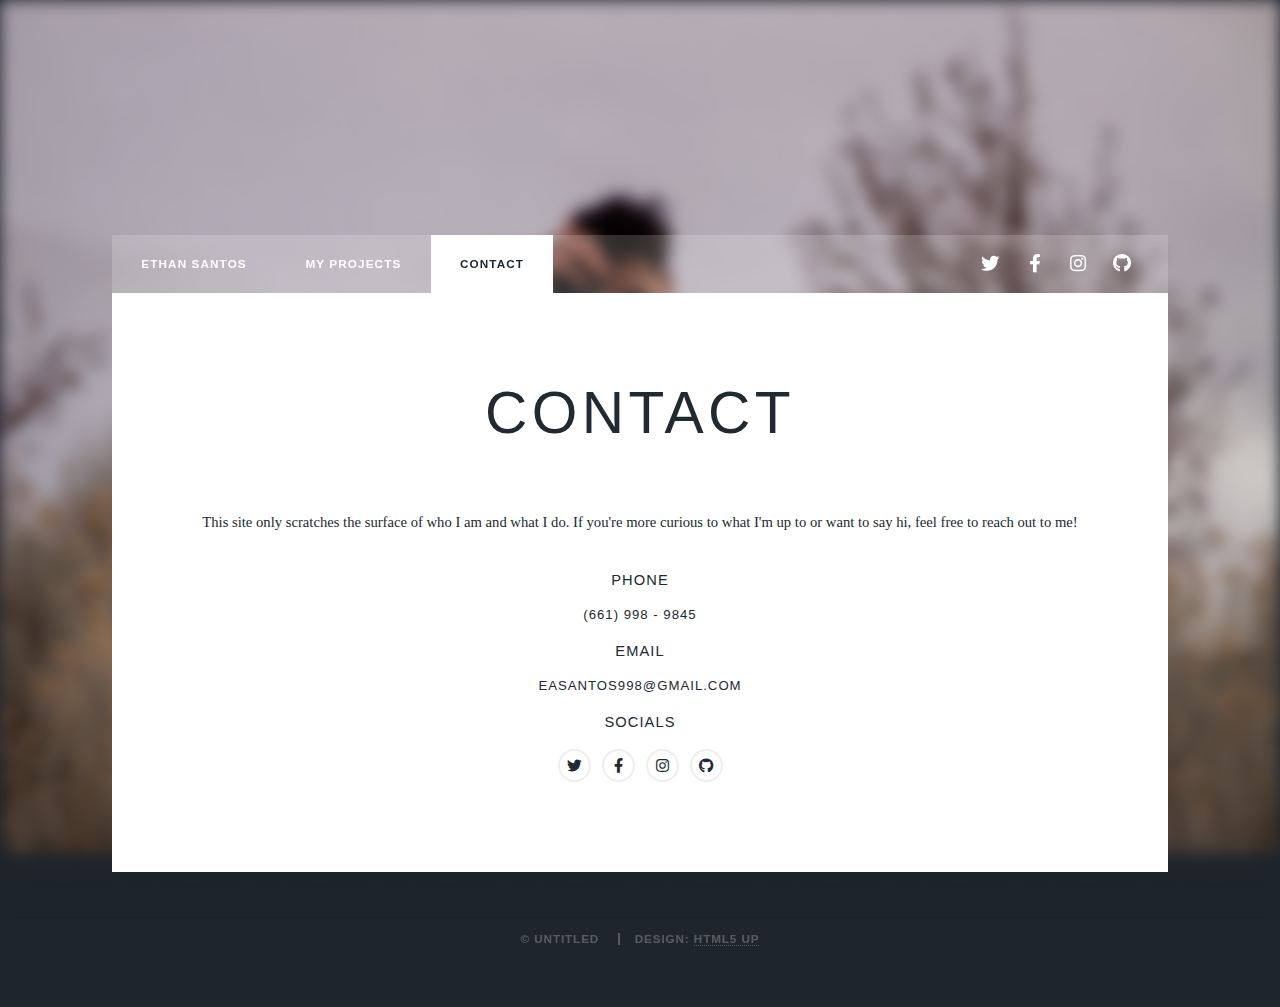
==== commit 7b52f6b6: "Finished projects and contact page" ====
--- a/Contact.html
+++ b/Contact.html
@@ -21,14 +21,12 @@
 
         <!-- Header -->
         <header id="header">
-            <a href="index.html" class="logo">Massively</a>
         </header>
-
         <!-- Nav -->
         <nav id="nav">
             <ul class="links">
                 <li><a href="index.html">Ethan Santos</a></li>
-                <li><a href="generic.html">My Projects</a></li>
+                <li><a href="Projects.html">My Projects</a></li>
                 <li class="active"><a href="Contact.html">Contact</a></li>
             </ul>
             <ul class="icons">
@@ -48,7 +46,7 @@
                     <h1>Contact</h1>
                 </header>
 
-                <p style="text-align: center;">This site only scratches the surface of who I am and what I do. If you're more curious to what I'm up to or want to say hi, reach out to me!</p>
+                <p style="text-align: center;">This site only scratches the surface of who I am and what I do. If you're more curious to what I'm up to or want to say hi, feel free to reach out to me!</p>
 
                 <section class="contact" style="text-align: center;">
                     <h4>Phone</h4>
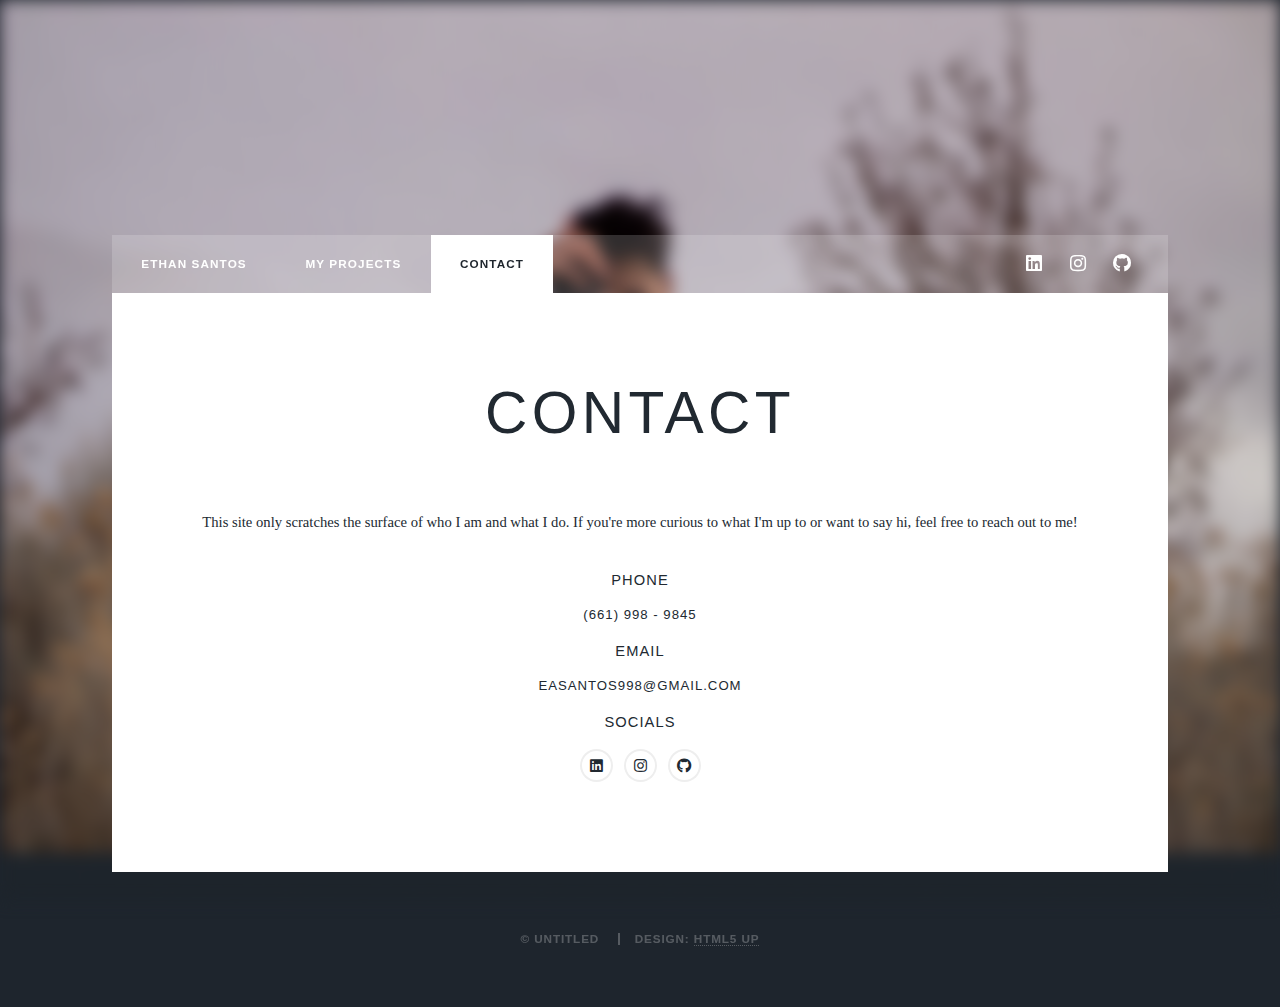
==== commit de5ceac4: "Finished up everything for now." ====
--- a/Contact.html
+++ b/Contact.html
@@ -30,10 +30,9 @@
                 <li class="active"><a href="Contact.html">Contact</a></li>
             </ul>
             <ul class="icons">
-                <li><a href="#" class="icon brands fa-twitter"><span class="label">Twitter</span></a></li>
-                <li><a href="#" class="icon brands fa-facebook-f"><span class="label">Facebook</span></a></li>
-                <li><a href="#" class="icon brands fa-instagram"><span class="label">Instagram</span></a></li>
-                <li><a href="#" class="icon brands fa-github"><span class="label">GitHub</span></a></li>
+                <li><a href="https://www.linkedin.com/in/ethan-santos-8b10a8193/" class="icon brands fa-linkedin"><span class="label">LinkedIn</span></a></li>
+                <li><a href="https://www.instagram.com/ethansantosss/" class="icon brands fa-instagram"><span class="label">Instagram</span></a></li>
+                <li><a href="https://github.com/EASantos21" class="icon brands fa-github"><span class="label">GitHub</span></a></li>
             </ul>
         </nav>
 
@@ -55,10 +54,9 @@
                     <h5>easantos998@gmail.com</h5>
                     <h4>Socials</h4>
                     <ul class="icons alt">
-                        <li><a href="#" class="icon brands alt fa-twitter"><span class="label">Twitter</span></a></li>
-                        <li><a href="#" class="icon brands alt fa-facebook-f"><span class="label">Facebook</span></a></li>
-                        <li><a href="#" class="icon brands alt fa-instagram"><span class="label">Instagram</span></a></li>
-                        <li><a href="#" class="icon brands alt fa-github"><span class="label">GitHub</span></a></li>
+                        <li><a href="https://www.linkedin.com/in/ethan-santos-8b10a8193/" class="icon brands alt fa-linkedin"><span class="label">LinkedIn</span></a></li>
+                        <li><a href="https://www.instagram.com/ethansantosss/" class="icon brands alt fa-instagram"><span class="label">Instagram</span></a></li>
+                        <li><a href="https://github.com/EASantos21" class="icon brands alt fa-github"><span class="label">GitHub</span></a></li>
                     </ul>
                 </section>
             </section>
